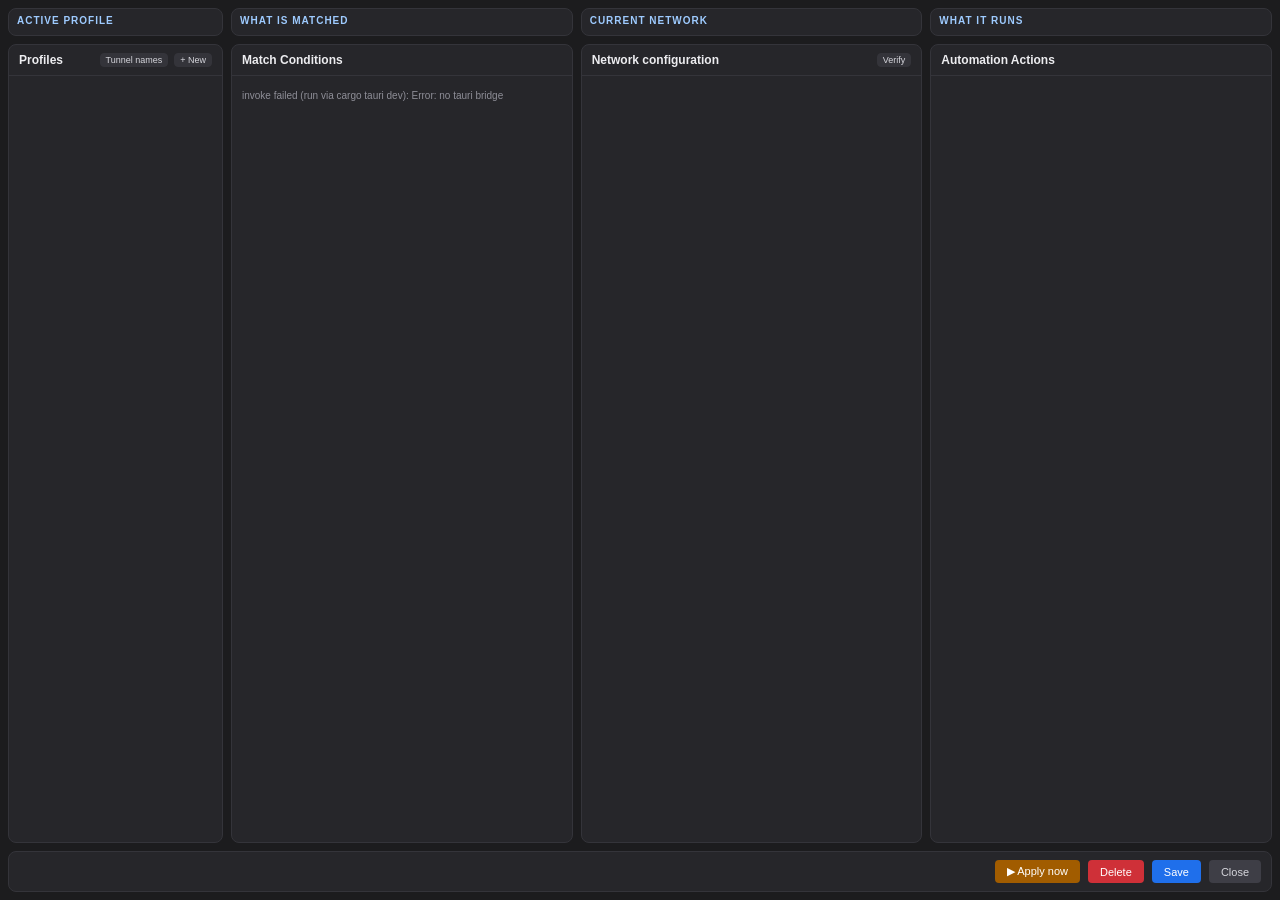
==== frontend/editor.html @ 352d476b "Release v1.8.10: real-time current-network refresh in tray panel and automation editor The tray pane" ====
<!DOCTYPE html>
<html>
<head>
  <meta charset="utf-8">
  <title>NetSense</title>
  <link rel="stylesheet" href="theme.css">
  <style>
    /* 四座窗口共用一份配色。这里的 token 名与另外三扇不同（markup 与冒烟测试都按名字
       引用它们，改名不如对齐值），值全部别名到 theme.css 的那套 `--t-*` 上 ——
       深浅两套走同一批别名，换档只是 `<html data-theme>` 上那一个属性。 */
    :root {
      --bg-main: var(--t-bg); --bg-panel: var(--t-card); --bg-input: var(--t-sunken);
      --border-color: var(--t-line); --text-main: var(--t-fg); --text-label: var(--t-fg-dim);
      --text-accent: var(--t-fg-accent); --btn-primary: var(--t-accent); --btn-danger: var(--t-danger);
      --btn-warning: var(--t-warning); --radius-md: var(--t-r-md); --radius-sm: var(--t-r-sm);
      --ok: var(--t-ok); --warn: var(--t-warn); --err: var(--t-err); --off: var(--t-off);
    }
    body {
      background-color: var(--bg-main); color: var(--text-main);
      font-family: -apple-system, BlinkMacSystemFont, "PingFang SC", "Microsoft YaHei", sans-serif;
      margin: 0; padding: 8px; font-size: 12px; user-select: none; overflow: hidden;
    }
    /* 三层：当前状态条 / 四列编辑区 / 命令按钮。
       第一层的四格与第二层的四列用**同一套** grid-template-columns，所以每一格正好压在
       它所说的那一列上面 —— 状态与编辑区一一对应，用户不需要在两个地方找同一个东西。 */
    .wrap { display: flex; flex-direction: column; gap: 8px; height: calc(100vh - 16px); }
    .strip, .cols {
      display: grid; grid-template-columns: 215px repeat(3, minmax(0, 1fr)); gap: 8px;
    }
    .strip { flex: none; }
    .cols { flex: 1; min-height: 0; }
    .cell {
      background: var(--bg-panel); border: 1px solid var(--border-color);
      border-radius: var(--radius-md); padding: 6px 8px; max-height: 132px;
      overflow-y: auto; min-height: 0;
    }
    .cell-k {
      font-size: 10px; color: var(--text-accent); text-transform: uppercase;
      letter-spacing: 1px; font-weight: 700; margin-bottom: 3px;
    }
    .panel {
      background: var(--bg-panel); border: 1px solid var(--border-color);
      border-radius: var(--radius-md); display: flex; flex-direction: column; overflow: hidden;
      min-height: 0;
    }
    .panel-header {
      padding: 8px 10px; border-bottom: 1px solid var(--border-color);
      font-weight: bold; font-size: 12px; display: flex; justify-content: space-between;
      align-items: center; gap: 6px; flex: none;
    }
    .panel-content { padding: 10px; flex: 1; overflow-y: auto; min-height: 0; }
    .panel-content.pad0 { padding: 0; }
    .rowhead { display: flex; align-items: center; gap: 6px; }
    /* Profile 行：勾选框、名字、状态、快速切换勾选全在一行；选中行把名字换成输入框 */
    .prow {
      padding: 5px 8px; cursor: pointer; border-bottom: 1px solid var(--border-color);
      border-left: 3px solid transparent; font-size: 12px;
      display: flex; align-items: center; gap: 6px;
    }
    .prow:hover { background: var(--t-hover); }
    /* 最后一行（兜底那条）不再画下边线：它下面就是面板自己的 1px 描边和 8px 圆角，
       两条线挨在一起，圆角里看着像多了一截。 */
    #col-profiles > .prow:last-child { border-bottom: none; }
    .prow.active { background: var(--btn-primary); color: var(--t-on-accent); }
    .prow.active .badge-slot .b-active { background: var(--t-tint-on-accent); }
    /* 生效中的那一条：绿色描边。它和「选中」是两件事，可以同时出现。 */
    .prow.live { border-left-color: var(--ok); background: var(--t-mark-ok); }
    .prow.live.active { border-left-color: var(--ok); background: var(--t-tint-live); }
    .prow.dirty .li-name::after { content: " ●"; color: var(--warn); }
    .li-name { flex: 1; overflow: hidden; text-overflow: ellipsis; white-space: nowrap; }
    .li-name.in { min-width: 0; }
    .li-off { opacity: .55; }
    .badge-slot { display: flex; align-items: center; }
    .group-title {
      font-size: 11px; color: var(--text-accent); margin: 10px 0 5px 0;
      padding-bottom: 3px; border-bottom: 1px dashed var(--border-color); font-weight: bold;
      display: flex; justify-content: space-between; align-items: center; gap: 6px;
    }
    .group-title:first-child { margin-top: 0; }
    /* 分支标题（THEN / ELSE）：本列先 THEN 后 ELSE，与执行顺序一致 */
    .branch-title {
      margin: 12px 0 6px; padding: 3px 7px; border-radius: var(--radius-sm);
      background: var(--t-raised); color: var(--t-fg-accent); font-size: 11px; font-weight: 700;
      letter-spacing: .3px;
    }
    .branch-title:first-child { margin-top: 0; }
    .branch-title.else { color: var(--t-on-raised); }
    .form-group { margin-bottom: 5px; display: grid; grid-template-columns: 84px 1fr; gap: 6px; align-items: center; }
    label { color: var(--text-label); font-size: 11px; text-align: right; line-height: 1.2; }
    input, select, textarea {
      background: var(--bg-input); border: 1px solid var(--border-color); color: var(--text-main);
      padding: 3px 5px; border-radius: var(--radius-sm); font-size: 11px; width: 100%; box-sizing: border-box;
      font-family: inherit;
    }
    input[type=checkbox] { width: auto; }
    /* 组合框（SSID 条件值、启动程序路径）：输入框和候选箭头在同一个 flex 盒里（一条控件），
       候选清单是**浮层**。浮层锚在整行（`.crow` 或 `.app-row`）上，而不是锚在输入框那一格上：
       那一格在 1180 px 窗口下实测只有 87 px（308 px 的列宽减去勾选框、106 px 的类型下拉、
       状态徽标与删除按钮），把清单压到那个宽度等于把人要挑的名字切掉一半。箭头收进输入框
       那一行是为了不再多占一块控件，不是为了连可读性一起收掉。absolute 的浮层不进布局，
       所以它不改列高、不把下面的卡片顶走。 */
    .combo-box { display: flex; align-items: center; gap: 2px; }
    .combo-box input { flex: 1 1 auto; min-width: 0; }
    .combo-caret { flex: none; position: relative; width: 18px; height: 22px; padding: 0;
                  background: var(--bg-input); border: 1px solid var(--border-color);
                  border-radius: var(--radius-sm); cursor: pointer; }
    /* 箭头是画出来的，不是字符：界面里不该有没挂 key 的文案，连一个 ▾ 也不该。 */
    .combo-caret::after { content: ""; position: absolute; left: 5px; top: 9px;
                  border-left: 4px solid transparent; border-right: 4px solid transparent;
                  border-top: 4px solid var(--text-label); }
    .combo-list { position: absolute; left: 0; right: 0; top: 100%; z-index: 30;
                  background: var(--bg-panel); border: 1px solid var(--border-color);
                  border-radius: var(--radius-sm); box-shadow: var(--t-shadow-pop);
                  max-height: 168px; overflow-y: auto; display: none; }
    /* 浮层锚在行上，而行在 `.panel-content{overflow-y:auto}` 里面：锚点靠边时清单会落在
       裁剪边外面（看着像「下拉只出来三行」）。方向与高度由脚本按锚点两侧余量定：不够就
       让位、挂 `.up` 朝上长，并把 max-height 收到这一边的余量（见 comboPlan / comboFlip）。 */
    .combo-list.up { top: auto; bottom: 100%; }
    .combo-list.open { display: block; }
    .combo-opt { display: block; padding: 3px 6px; font-size: 11px; cursor: pointer;
                  overflow: hidden; text-overflow: ellipsis; white-space: nowrap; }
    .combo-opt:hover { background: var(--t-tint-live); }
    /* 启动程序那一行：组合框占满余下宽度，「浏览…」按钮不自缩。position: relative 是浮层的
       锚点（卡片里没有 `.crow` 那样的定位祖先）。 */
    .app-row { display: flex; align-items: center; gap: 4px; position: relative; }
    .app-row .combo-box { flex: 1 1 auto; min-width: 0; }
    .app-row .mini-btn { flex: none; }
    input:focus, select:focus, textarea:focus { border-color: var(--btn-primary); }
    /* 这里从前写着 `outline: none`：它比 theme.css 的 `:focus-visible` 更具体，于是把键盘
       焦点环一起吃掉了 —— 同一件事在另外三扇窗口里是一圈描边，只有编辑器剩一条边框变色。 */
    textarea { resize: vertical; min-height: 90px; font-family: ui-monospace, Menlo, monospace; }
    .hint { color: var(--text-label); font-size: 10px; line-height: 1.35; margin: 2px 0 6px; }
    .card {
      border: 1px solid var(--border-color); border-radius: var(--radius-sm);
      padding: 5px 6px; margin-bottom: 5px; background: var(--t-inset);
    }
    .card-head { display: flex; justify-content: space-between; align-items: center; gap: 4px; margin-bottom: 4px; }
    .card-title { font-size: 10px; color: var(--t-tint-warn-fg); font-weight: bold; overflow: hidden;
                  text-overflow: ellipsis; white-space: nowrap; }
    .kv { display: flex; justify-content: space-between; gap: 6px; font-size: 10px; line-height: 1.7; }
    .kv .k { color: var(--text-label); flex: none; }
    /* 省略号挂在真正装文字的那一层：`.v` 是 flex 容器，它自己的 `text-overflow` 管不到匿名
       文本项，长路径 / 打印机名从前是被硬裁成两截，不出「…」。 */
    .kv .v { display: flex; align-items: center; gap: 4px; min-width: 0; }
    .kv .v .vt { min-width: 0; overflow: hidden; text-overflow: ellipsis; white-space: nowrap; }
    .grid2 { display: grid; grid-template-columns: 1fr 1fr; gap: 4px; }
    .grid2 > .full { grid-column: 1 / -1; }
    .mini-btn {
      background: var(--t-raised); color: var(--t-on-raised); border: 1px solid var(--border-color);
      border-radius: var(--radius-sm); font-size: 9px; padding: 1px 5px; cursor: pointer; flex: none;
    }
    .mini-btn:hover { background: var(--t-raised-hi); }
    /* 禁用不用整块 opacity：那连字一起擦到 2.4:1，↑/↓ 到边界就成了「看不见但还在」的控件。
       禁用只改字色、描边，并把底沉到 `--t-sunken` 那一档（字在上面对比度 5.4:1）；
       形状和位置都留着。 */
    .mini-btn:disabled { color: var(--t-fg-dim); border-color: var(--t-line);
      cursor: default; background: var(--t-sunken); }
    .empty { color: var(--text-label); font-size: 10px; padding: 4px 0; }
    .switch { display: flex; align-items: center; gap: 6px; font-size: 11px; margin-bottom: 6px; }
    .switch.inline { margin: 0; }
    .switch label, .switch span { text-align: left; color: var(--text-main); }
    /* 条件行：勾选框、类型、值、状态、删除，全部一行。
       `position: relative` 是给行内组合框的候选浮层当锚点的（见 `.combo-list`）。 */
    .crow { display: flex; align-items: center; gap: 4px; margin-bottom: 4px; position: relative; }
    .crow .ct { flex: 0 0 106px; min-width: 0; }
    .crow .cv { flex: 1 1 auto; min-width: 0; }
    /* 三态徽标：条件 / 规则 / Profile 共用一套 */
    .badge {
      font-size: 9px; font-weight: 700; padding: 1px 5px; border-radius: var(--t-r-pill);
      background: var(--t-tint-neutral); color: var(--t-tint-neutral-fg); letter-spacing: .3px; flex: none;
    }
    .b-match { background: var(--t-tint-ok); color: var(--t-tint-ok-fg); }
    .b-nomatch { background: var(--t-tint-bad); color: var(--t-tint-bad-fg); }
    .b-inactive { background: var(--t-raised); color: var(--t-off); }
    .b-active { background: var(--t-tint-live); color: var(--t-tint-live-fg); }
    .b-conflict { background: var(--t-tint-warn); color: var(--t-tint-warn-fg); }
    .b-error { background: var(--t-tint-bad); color: var(--t-tint-bad-fg); }
    .b-dim { background: var(--t-tint-off); color: var(--t-tint-off-fg); }
    /* 动作级实时状态：一条 3B1 动作跑完（或超时）就换一个色，
       用户据此知道是哪一条卡住了，而不是整批一个「失败」 */
    .achip { font-size: 9px; font-weight: 700; padding: 1px 5px; border-radius: var(--t-r-pill);
      background: var(--t-tint-neutral); color: var(--t-tint-neutral-fg); letter-spacing: .3px; flex: none; }
    .achip:empty { display: none; }
    .achip.ok { background: var(--t-tint-ok); color: var(--t-tint-ok-fg); }
    .achip.bad { background: var(--t-tint-bad); color: var(--t-tint-bad-fg); }
    .achip.run { background: var(--t-tint-warn); color: var(--t-tint-warn-fg); }
    /* 失败原因摊在动作行下面：只进 toast 或 title 的话，用户一眨眼就没了，
       而这正是他要拿去排障的那句话 */
    .aerr { color: var(--t-err); font-size: 10px; margin-top: 3px; word-break: break-word; }
    .rule-box { border-left: 3px solid var(--t-line-hi); }
    .rule-box.r-match { border-left-color: var(--ok); }
    .rule-box.r-nomatch { border-left-color: var(--err); }
    .rule-box.r-inactive { border-left-color: var(--t-line); }
    .btn-group {
      padding: 8px 10px;
      display: flex; justify-content: flex-end; gap: 8px; flex: none;
      background: var(--bg-panel); border-radius: var(--radius-md);
      border: 1px solid var(--border-color);
    }
    button {
      background: var(--btn-primary); color: var(--t-on-accent); border: none; padding: 5px 12px;
      border-radius: var(--radius-sm); cursor: pointer; font-size: 11px;
    }
    button:hover { opacity: .9; }
    button.danger { background: var(--btn-danger); }
    button.warning { background: var(--btn-warning); }
    button.secondary { background: var(--t-raised-hi); color: var(--t-on-raised); }
    button.ghost { background: var(--t-raised); color: var(--t-on-raised); border: 1px solid var(--border-color); }
    .banner {
      background: var(--t-tint-warn); color: var(--t-tint-warn-fg); border: 1px solid var(--t-tint-warn-line);
      border-radius: var(--radius-sm); padding: 6px 10px; font-size: 11px; flex: none;
    }
    .banner.info { background: var(--t-note-bg); color: var(--t-note-fg); border-color: var(--t-note-line); }
    .banner[hidden] { display: none; }
    /* toast 从前贴在 bottom:14px，正好压在按钮条上（那条实测 ~44px 高）—— 而它报的往往就是
       「保存成了/失败了」，压在 Save 上是自己挡自己。z-index 也要高过确认弹层，否则
       「清单里点了应用」那条回执在弹层后面看不见。 */
    #toast {
      position: fixed; left: 50%; bottom: 58px; transform: translateX(-50%); z-index: 60;
      background: var(--t-toast-bg); border: 1px solid var(--border-color); color: var(--t-on-accent);
      padding: 6px 14px; border-radius: var(--t-r-pill); font-size: 11px; opacity: 0;
      transition: opacity .2s; pointer-events: none; max-width: 92vw; overflow: hidden;
      text-overflow: ellipsis; white-space: nowrap;
    }
    #toast.show { opacity: 1; }
    .modal-mask { position: fixed; inset: 0; background: var(--t-mask);
      display: flex; align-items: center; justify-content: center; z-index: 50; }
    .modal-mask[hidden] { display: none; }
    .modal { width: 400px; max-width: 92%; background: var(--bg-panel);
      border: 1px solid var(--border-color); border-radius: var(--radius-md); padding: 14px; }
    .modal.wide { width: 520px; max-height: 86vh; overflow-y: auto; }
    .modal h3 { margin: 0 0 8px; font-size: 13px; }
    .modal .mv { font-size: 11px; color: var(--text-label); line-height: 1.5; }
    .tun-row { display: flex; gap: 6px; margin: 4px 0; align-items: center; }
    .tun-row .tun-dev { flex: 0 0 38%; }
    .tun-row .tun-name { flex: 1; }
    .modal ul, .modal ol { margin: 8px 0; padding-left: 18px; font-size: 12px; }
    ::-webkit-scrollbar { width: 5px; height: 5px; }
  </style>
</head>
<body>

<div class="wrap">
  <div class="banner" id="conflict-bar" hidden></div>

  <!-- 第一层：当前状态。四格与下面四列一一对应。 -->
  <div class="strip">
    <div class="cell"><div class="cell-k" id="sk-1" data-i18n="editor.state_active_profile">Active profile</div><div class="cell-v" id="st-profile"></div></div>
    <div class="cell"><div class="cell-k" id="sk-2" data-i18n="editor.state_conditions">What is matched</div><div class="cell-v" id="st-cond"></div></div>
    <div class="cell"><div class="cell-k" id="sk-3" data-i18n="editor.state_network">Current network</div><div class="cell-v" id="st-net"></div></div>
    <div class="cell"><div class="cell-k" id="sk-4" data-i18n="editor.state_actions">What it runs</div><div class="cell-v" id="st-act"></div></div>
  </div>

  <!-- 第二层：四列编辑区。列序 = 决策链的顺序：选哪套配置 → 靠什么条件 → 3A 网络 → 3B 动作。 -->
  <div class="cols">
    <div class="panel">
      <div class="panel-header">
        <span id="hdr-profiles" data-i18n="editor.profiles_column">Profiles</span>
        <span class="rowhead"><span id="obj-badge"></span><button class="mini-btn" id="btn-tun" data-act="open-tun" data-i18n="editor.tunnel_names">Tunnel names</button><button class="mini-btn" id="btn-new" data-i18n="editor.new_profile">+ New</button></span>
      </div>
      <div class="panel-content pad0" id="col-profiles"></div>
    </div>

    <div class="panel">
      <div class="panel-header"><span id="hdr-cond" data-i18n="editor.conditions_column">Match Conditions</span></div>
      <div class="panel-content" id="col-cond"></div>
    </div>

    <div class="panel">
      <div class="panel-header">
        <span id="hdr-net" data-i18n="editor.network_title">Network configuration</span>
        <button class="mini-btn" id="btn-verify" data-act="open-verify" data-i18n="editor.verify_button">Verify</button>
      </div>
      <div class="panel-content" id="col-net"></div>
    </div>

    <div class="panel">
      <div class="panel-header"><span id="hdr-act" data-i18n="editor.automation_column">Automation Actions</span></div>
      <div class="panel-content" id="col-act"></div>
    </div>
  </div>

  <!-- 第三层：命令。 -->
  <div class="btn-group">
    <button class="warning" id="btn-apply" data-i18n="editor.force_apply">▶ Apply now</button>
    <button class="danger" id="btn-delete" data-i18n="editor.delete">Delete</button>
    <button id="btn-save" data-i18n="editor.save">Save</button>
    <button class="secondary" id="btn-close" data-i18n="editor.close">Close</button>
  </div>
</div>

<div id="toast"></div>
<div class="modal-mask" id="conflict-mask" hidden>
  <div class="modal" id="conflict-modal"></div>
</div>
<div class="modal-mask" id="apply-mask" hidden>
  <div class="modal" id="apply-modal"></div>
</div>
<div class="modal-mask" id="verify-mask" hidden>
  <div class="modal wide" id="verify-modal"></div>
</div>
<div class="modal-mask" id="del-mask" hidden>
  <div class="modal" id="del-modal"></div>
</div>
<div class="modal-mask" id="tun-mask" hidden>
  <div class="modal wide" id="tun-modal"></div>
</div>

<script>
  const hasTauri = () => window.__TAURI__ && window.__TAURI__.core;
  const invoke = (cmd, args) => {
    if (!hasTauri()) return Promise.reject(new Error("no tauri bridge"));
    return window.__TAURI__.core.invoke(cmd, args);
  };
  const $ = (id) => document.getElementById(id);
  const esc = (s) => String(s ?? "").replace(/[&<>"']/g, c =>
    ({ "&": "&amp;", "<": "&lt;", ">": "&gt;", '"': "&quot;", "'": "&#39;" }[c]));

  let strings = {};
  const t = (k, vars) => {
    let s = strings[k] || k;
    if (vars) for (const key in vars) s = s.split("{" + key + "}").join(vars[key]);
    return s;
  };
  const clone = (o) => JSON.parse(JSON.stringify(o ?? null));
  // `<html lang>` 跟着后端走：读屏软件和 CJK 字形选择都看这个属性。
  // 这一扇窗口本来两处能白拿：启动那份状态里带 `language`，每一次语言广播里带 `code`。
  // 但它还是要单独问一次 `get_language` —— 那两份都要等系统子进程，而表单不能等它们：
  // 界面文字必须在这一帧画出来之前就已经是对的语言。（其余三扇窗口没有状态可读，本来就只能问。）
  const setLang = (code) => { if (code) document.documentElement.lang = code; };
  // 配色那一档由后端定：问操作系统的是它一处，四座窗口看到的才是同一份答案。
  // 问法与语言同一条：首屏那一批里问一次，状态快照回来时再对一次。
  // 不能等快照 —— 窗口是按 CSS 默认档（深色）建起来的，浅色档的用户会先看一眼深色再被闪一下。
  // `theme.css` 只认 `<html data-theme>` 这一个属性。
  const applyTheme = (k) => { if (k) document.documentElement.dataset.theme = k; };
  let _seq = 0;
  const uid = (p) => p + Date.now().toString(36).slice(-5) + (_seq++).toString(36);
  const num = (v, d) => { const n = Number(v); return Number.isFinite(n) && n >= 0 ? n : d; };

  // ———————— NIC helpers (mirrors popup.html) ————————
  const kindLabel = (kind) => kind === "wireless" ? t("popup.kind_wireless", "Wi-Fi")
    : kind === "wired" ? t("popup.kind_wired", "Wired")
    : kind === "vpn" ? t("popup.kind_vpn", "VPN") : t("popup.kind_other", "Other");

  const nicTitle = (n) => {
    const label = (n.label || "").trim();
    if (!label) return `${n.name} (${kindLabel(n.kind)})`;
    return label.toLowerCase().includes(n.name.toLowerCase())
      ? label : `${n.name} (${label})`;
  };

  /* —————————————————————— 状态 ——————————————————————
     `draft` 与磁盘上的配置刻意分成两份：引擎广播可能几秒就来一次，
     若每次都把表单重建一遍，用户正在输入的内容会被吞掉。
     所以广播只更新状态条、徽标与按钮；表单只在切换选中项、增删条目或保存成功时重建。
     另有一种：后端说配置换代了（手改文件触发的热重载 / 导入备份），而用户手上没有
     未保存的改动 —— 那时重建正是他要的，读的是新那一份（见广播处的代际号比对）。 */
  let cfg = { schema: 1, profiles: [], fallback: null, allowed_scripts: [], tunnel_names: {} };
  let cfgLoaded = false; // 上面这份 cfg 是否成功落地过；false 时下一次广播会自动重读（首屏某一步失败的自愈）
  let cfgRev = null;       // 手上这份 cfg 的代际号（`get_config` 同趟带回，见 [`cfgOutdated`]）
  let cfgSeenRev = null;   // 广播里见过的最大代际号（只往上记：迟到的旧广播不该把新世界降回去）
  let cfgFetching = false; // loadAll 是否在途：挡住广播那边再叠一趟
  let cfgAgain = false;    // 在途期间又来了一次重读请求：这一趟结束后自己补一趟
  let globalDraft = { fallback: null, allowed_scripts: [], tunnel_names: {} };
  let view = null;      // EngineView：{state, active, conflict, snapshot, profiles, warnings, last_run, workers}
  let preview = null;   // 表单即时预览（preview_match）：和 EngineView.profiles 同形状，但算的是草稿
  let wifiList = [];    // 系统已保存的 SSID —— SSID 条件值的候选
  let nicList = [];     // 在用的网卡（get_interfaces）—— 接口名/标签/网卡 MAC
  let nicsKey = "";     // 上面那份清单是跟着哪个身份快照取的，见 [`refreshNics`]
  let statusSnap = null; // 最近一次广播里的 `status`：IPv4/掩码/网关/DNS/信号的唯一来源
  let adapterList = []; // 本机装着的网卡（get_adapters，含没插线的口）—— 接口条件值的候选
  let printerList = []; // 系统打印机（[{name, is_default}]）—— 默认打印机动作的候选
  let appList = [];     // 本机已装程序（[{name, path}]）—— 启动程序动作的候选
  let appListLoading = false; // `get_installed_apps` 是否正在后台补拉，避免重复触发
  let appListReady = false;   // 是否已经补拉过一次（成功与否都算），避免 `loadAll` 每趟重扫
  let sel = null;       // { kind: 'profile' | 'fallback', id }
  let draft = null;     // 选中 Profile 的可编辑副本
  let dirty = false;
  // DNS 三态下拉的「当前选中项」记忆：数据模型只有一个 `net.dns` 字段（undefined=保持 /
  // ""=系统给 / 非空=指定），「指定但还没填」与「系统给」在模型里都是 `""`，无法区分。
  // 用户点了「指定」后 net.dns 仍是空串，重渲染会把它读回「系统给」、下拉跳回去。这条
  // 瞬态记忆只记「用户刚选了指定」，让下拉保持选中，直到真输入（net.dns 非空后模型自洽）。
  let dnsOverride = {};
  let langShown = null; // 界面上现在显示的是哪种语言
  let verifyOpen = false;

  function toast(msg) {
    const el = $("toast");
    el.textContent = msg; el.classList.add("show");
    clearTimeout(toast._t);
    toast._t = setTimeout(() => el.classList.remove("show"), 2400);
  }

  /* —————————————————————— 路径读写（data-bind） —————————————————————— */
  function getPath(root, path) {
    return path.split(".").reduce((o, k) => {
      if (o == null) return undefined;
      return Array.isArray(o) ? o[Number(k)] : o[k];
    }, root);
  }
  function setPath(root, path, value) {
    const parts = path.split(".");
    let o = root;
    for (let i = 0; i < parts.length - 1; i++) {
      const k = parts[i];
      if (Array.isArray(o)) { o = o[Number(k)]; }
      else if (o[k] === undefined) o[k] = /^\d+$/.test(parts[i + 1]) ? [] : {};
      else o = o[k];
      if (o == null) return;
    }
    const last = parts[parts.length - 1];
    if (value === undefined || value === "") delete o[last]; else o[last] = value;
    dirty = true;
  }
  /// data-bind 的根对象随选中项而变：Profile → 它的副本；兜底 → 全局 fallback 对象。
  function editRoot() {
    if (!sel) return null;
    if (sel.kind === "profile") return draft;
    return (globalDraft.fallback ||= { enabled: true });
  }
  /// 分支前缀直接写在绑定路径里（`then.` / `else.` / 兜底用空串），所以这里不存在
  /// 「当前分支」这种隐藏状态：两分支的表单同时呈现在同一列里，谁也不依赖谁被选中。
  function scope(pre) {
    const root = editRoot();
    if (!root) return {};
    if (pre === "") return root;
    return (root[pre.slice(0, -1)] ||= {});
  }
  const BRANCHES = () => (sel && sel.kind === "profile" ? ["then.", "else."] : [""]);
  const branchTitle = (pre) =>
    pre === "then." ? "editor.then" : pre === "else." ? "editor.else_branch" : "editor.global_fallback";
  /// 与 Rust 侧 `config::FALLBACK_ID` 同一个保留 id（镜像，不是配置项）：
  /// 引擎用这个合成身份记录兜底的运行留痕与 worker 归属，界面按它对上号。
  const FALLBACK_ID = "__fallback__";

  /* —————————————————————— 引擎视图查询 —————————————————————— */
  const profileView = (id) => (view && view.profiles || []).find(p => p.id === id) || null;
  /// 预览那份（[`pvOf`]）优先：它算的是**表单此刻的内容**对**引擎此刻的快照**，
  /// 连没保存的编辑都算进去了，而引擎那一轮要等自己的采样节律与 `change_delay_secs`
  /// 去抖。两边跑的是同一个 Rust 求值函数（`conditions::eval_profile`），所以这里比的
  /// 只是「哪一份更新鲜」，不是界面上存在两套匹配判据。
  const pvOf = (pid) => (preview || []).find(p => p.id === pid) || null;
  function ruleState(pid, rid) {
    const p = pvOf(pid) || profileView(pid);
    return p && (p.rules || []).find(r => r.id === rid) || null;
  }
  /// 第 1 列那一行的徽标。**生效与否只有引擎说得算**：active / conflict / error 是
  /// 「已经对网卡动过手」的事实，预览再快也不能替它回答，所以这些状态原样保留。
  /// 预览只补一件引擎必然慢的事：引擎还写着未命中、而当前条件其实已经对得上这台网络时，
  /// 这一行按命中显示。列表里那条绿描边（`.live`）仍然只跟着生效走。
  const rowBadge = (pid) => {
    const pr = pvOf(pid);
    const pv = profileView(pid);
    if (!pv) return pr ? (pr.enabled ? (pr.matched ? "match" : "no_match") : "disabled") : null;
    if (pr && pv.status === "not_matched" && pr.matched) return "match";
    return pv.status;
  };
  const BADGE = {
    match: ["b-match", "editor.status_match"],
    no_match: ["b-nomatch", "editor.status_nomatch"],
    inactive: ["b-inactive", "editor.status_inactive"],
    active: ["b-active", "editor.status_active"],
    not_matched: ["b-dim", "editor.status_not_matched"],
    disabled: ["b-dim", "editor.status_disabled"],
    conflict: ["b-conflict", "editor.status_conflict"],
    error: ["b-error", "editor.status_error"],
    suspended: ["b-dim", "editor.status_suspended"],
    fallback: ["b-active", "status.fallback_active"],
  };
  const badge = (key) => {
    const m = BADGE[key];
    return m ? `<span class="badge ${m[0]}">${esc(t(m[1]))}</span>` : "";
  };
  /// 规则卡的外框颜色（命中=绿）。重绘与就地更新共用这一句，两处才不会各说一套。
  const ruleCls = (st) =>
    (st ? (st.status === "match" ? " r-match" : st.status === "no_match" ? " r-nomatch" : " r-inactive") : "");
  /// 引擎当前的判定指向哪个 Profile（Active 才有）。
  function activeId() {
    const st = view && view.state;
    return st && st.state === "active" ? st.id : null;
  }
  // 兜底当前是否生效（后端用 fallback_fp 判定，比一次性的 decision 更可靠）。
  const fallbackActive = () => !!(view && view.fallback_active);
  const savedProfile = (id) => (cfg.profiles || []).find(p => p.id === id) || null;
  const nameOf = (id) => { const p = savedProfile(id); return p ? (p.name || p.id) : id; };

  /* —————————————————————— 表单控件 —————————————————————— */
  const txt = (path, val, ph) =>
    `<input type="text" value="${esc(val ?? "")}" placeholder="${esc(ph || "")}" data-bind="${path}">`;
  const int = (path, val, ph) =>
    `<input type="number" min="0" value="${esc(val ?? "")}" placeholder="${esc(ph || "")}" data-bind="${path}" data-cast="int">`;
  const chk = (path, val, labelKey, cls) =>
    `<label class="switch ${cls || ""}"><input type="checkbox" data-bind="${path}" data-cast="bool" ${val ? "checked" : ""}>` +
    `<span>${esc(t(labelKey))}</span></label>`;
  const sel_ = (path, val, options) =>
    `<select data-bind="${path}">` + options.map(([v, label]) =>
      `<option value="${esc(v)}" ${String(val ?? "") === String(v) ? "selected" : ""}>${esc(label)}</option>`).join("") +
    `</select>`;
  const row = (labelKey, control) =>
    `<div class="form-group"><label>${esc(t(labelKey))}</label>${control}</div>`;
  const row2 = (labelKey, control) =>
    `<div style="display:flex;align-items:center;gap:4px;"><label style="flex:none;">${esc(t(labelKey))}</label>${control}</div>`;
  const lst = (path, val, ph) =>
    `<input type="text" value="${esc((val || []).join(" "))}" placeholder="${esc(ph || "")}" data-bind="${path}" data-cast="list">`;
  const pre_ = (pre, rest) => (pre === "" ? rest : pre + rest);

  const COND_TYPES = () => [["wifi_ssid", t("editor.match_ssid")], ["gateway_mac", t("editor.match_gateway_mac")],
    ["bssid", t("editor.match_bssid")], ["network_interface", t("editor.match_interface")]];
  // wifi_ssid 不在这张表里：它的空选项/输入走专用下拉（condValue），示例名当占位会像一条假 SSID。
  const COND_PH = { gateway_mac: "aa:bb:cc:dd:ee:ff", bssid: "00:11:22:33:44:55" };

  /* —————————————————————— 第一层：当前状态条 —————————————————————— */
  function renderStrip() {
    const aid = activeId();
    const ap = aid ? profileView(aid) : null;

    // 格 1：生效的那一套配置叫什么
    let p1;
    const st = view && view.state;
    if (!st) p1 = `<span class="empty">${esc(t("editor.loading_status"))}</span>`;
    else if (st.state === "conflict")
      p1 = `${badge("conflict")} <span class="li-name">${esc(t("status.conflict", { names: (st.ids || []).map(nameOf).join(", ") }))}</span>`;
    else if (aid && ap && ap.status === "suspended")
      // 「设为 DHCP」后的暂停：判定还指着它，但引擎已经住手。徽标用 PAUSED 而不是
      // ACTIVE / 红叉，后面直接讲清楚在等什么。
      p1 = `${badge("suspended")} <b>${esc(nameOf(aid))}</b> <span class="empty">${esc(t("status.suspended"))}</span>`;
    else if (aid) p1 = `${badge(ap && ap.status)} <b>${esc(nameOf(aid))}</b>`;
    else if (fallbackActive()) p1 = `${badge("fallback")} <b>${esc(t("editor.global_fallback"))}</b>`;
    else p1 = `${badge("not_matched")} <span>${esc(t("status.no_profile"))}</span>`;
    $("st-profile").innerHTML = p1;

    // 格 2：它是靠哪些条件生效的。暂停中没有「生效」可言，条件区留空 ——
    // 格 1 已经在说暂停，这里再列一遍命中条件会像「它正在生效」。
    let p2 = "";
    if (aid && ap && ap.status !== "suspended") {
      const saved = savedProfile(aid) || {};
      for (const r of (saved.rules || [])) {
        const rv = (ap.rules || []).find(x => x.id === r.id);
        if (!rv || rv.status !== "match") continue;
        for (const c of (r.conditions || [])) {
          if (c.enabled === false) continue;
          p2 += `<div class="kv"><span class="k">${esc(t(condLabel(c.type)))}</span>` +
            `<span class="v"><span class="vt">${esc(c.value || "—")}</span></span></div>`;
        }
      }
    }
    $("st-cond").innerHTML = p2 || `<span class="empty">${esc(t("editor.state_none"))}</span>`;

    // 格 3：当前网络信息。条件值从这里取，而不是让用户手抄 MAC。
    // 与托盘面板同一套字段、同一顺序：iface → SSID → mac → IPv4 → netmask → gateway → IPv6 → DNS
    // 地址那几项的来源是**最近一条广播里的 `status`**：引擎每轮都带着它，所以它天然就是新的，
    // 不必为它再拉一次子进程。身份那几项（SSID / BSSID / 网卡集合）在 `view.snapshot` 里。
    // `nicList` 补的是这两份都没有的东西 —— 这张口叫什么、它自己的 MAC —— 而它们只在
    // 换卡、换关联时才变，所以也只有那时才重取（见 [`refreshNics`]）。
    const primary = nicList[0] || null;
    const s = Object.assign({}, statusSnap, (view && view.snapshot) || {});
    const wireless = !primary || primary.kind === "wireless";
    const ssid = s.ssid || (primary && primary.ssid) || "";
    const ssidDisplay = ssid || t("status.ssid_unknown");
    
    const rows = [];
    // Interface（总是显示）
    if (primary) {
      rows.push([t("popup.interface"), nicTitle(primary), false]);
    } else if (s.primary_interface) {
      rows.push([t("popup.interface"), s.primary_interface, false]);
    }
    // SSID（无线才显示具体值，有线时留空行占位）
    rows.push([t("status.ssid"), wireless ? ssidDisplay : "", false]);
    // MAC
    if (primary && primary.mac) {
      rows.push([t("popup.mac"), primary.mac, false]);
    } else if (s.bssid) {
      rows.push([t("popup.mac"), s.bssid, false]);
    }
    // IPv4
    const ipv4 = s.ipv4 || (primary && primary.ipv4);
    if (ipv4) rows.push([t("popup.ip"), ipv4, true]);
    // Netmask
    const netmask = (primary && primary.netmask) || s.netmask;
    if (netmask) rows.push([t("popup.netmask"), netmask, true]);
    // Gateway
    const gateway = s.gateway || (primary && primary.gateway);
    if (gateway) rows.push([t("popup.gateway"), gateway, true]);
    // IPv6（地址 → 前缀 → 网关 → DNS；有则显示，与托盘面板同一套字段、同一顺序）
    const gw6 = s.gateway6 || (primary && primary.gateway6);
    if (primary && primary.ipv6) rows.push([t("popup.ipv6"), primary.ipv6, true]);
    if (primary && primary.prefix6) rows.push([t("popup.prefix6"), primary.prefix6, true]);
    if (gw6) rows.push([t("popup.gateway6"), gw6, true]);
    // DNS
    const dns = s.dns || (primary && primary.dns);
    if (dns) rows.push([t("popup.dns"), dns, true]);

    // 第三列「当前网络」：地址类值行（IP / 掩码 / 网关 / IPv6 三项 / DNS）右侧一枚
    // 「复制」按钮。旧版这里是「use」（一键把该值填进条件区），但 IP / 掩码 / 网关 /
    // DNS 这些条目根本没有对应的条件类型，按钮常年按了没反应 —— 删掉，换成人人
    // 用得上的复制。行结构从 [label, value, type, canUse] 简化成 [label, value, copy]。
    let p3 = rows.map(([k, v, copyable]) => {
      const hasValue = v !== undefined && v !== null && v !== "";
      if (!hasValue && k !== t("status.ssid")) return "";
      return `<div class="kv"><span class="k">${esc(k)}</span>` +
        `<span class="v"><span class="vt">${esc(v || "—")}</span>` +
        (copyable && hasValue ? `<button class="mini-btn" data-act="copy-net" data-val="${esc(v)}">${esc(t("editor.copy_value"))}</button>` : "") +
        `</span></div>`;
    }).filter(Boolean).join("");
    
    // 到这里就是当前网络的全部：VPN 隧道不再附加成最后一行 —— 它是「虚拟网卡」而不是
    // 「当前连的网络」，条件区里也没有对应的可选项，列在这里只会让人以为能按它下条件。
    // （托盘面板仍然列隧道，那边是给人看实况的。）
    $("st-net").innerHTML = p3 || `<span class="empty">${esc(t("editor.loading_status"))}</span>`;

    // 格 4：生效方案的 THEN 此刻在跑什么（3B1 的结果 + 3B2 的维持状态）
    const lr = view && view.last_run;
    const fbOn = fallbackActive();
    // 兜底走的也是合成 Profile（id = __fallback__），所以按 profile_id 认它；
    // 动作清单则直接取兜底顶层的 one_shot（兜底没有 THEN/ELSE 分支，见后端 fallback_holder）。
    const shown = lr && ((aid && lr.profile_id === aid) || (fbOn && lr.profile_id === FALLBACK_ID)) ? lr : null;
    const oneShots = aid
      ? (((savedProfile(aid) || {}).then || {}).one_shot || [])
      : (fbOn ? (((cfg.fallback || globalDraft.fallback || {}).one_shot) || []) : []);
    let p4 = "";
    for (const a of oneShots) {
      const o = shown && (shown.outcomes || []).find(x => x.id === a.id);
      const cls = o ? (o.ok ? "ok" : "bad") : (shown && shown.running && a.enabled !== false ? "run" : "");
      const txtv = o ? (o.ok ? t("editor.action_ok") : t("editor.action_failed"))
        : (cls === "run" ? t("editor.action_running") : "");
      p4 += `<div class="kv"><span class="k">${esc(actionWord(a))}</span>` +
        `<span class="v"><span class="vt">${esc(actionTarget(a))}</span>` +
        `<span class="achip ${cls}">${esc(txtv)}</span></span></div>`;
    }
    for (const w of (view && view.workers) || []) {
      const [key, cls] = WORKER_STATE[w.state] || WORKER_STATE.pending;
      p4 += `<div class="kv"><span class="k">${esc(t("popup.workers"))}</span>` +
        `<span class="v"><span class="vt">${esc(w.label || "")}</span>` +
        `<span class="achip ${cls}">${esc(t(key))}</span></span></div>`;
    }
    $("st-act").innerHTML = p4 || `<span class="empty">${esc(t("editor.state_none"))}</span>`;
  }

  const condLabel = (type) => ({
    wifi_ssid: "editor.match_ssid", gateway_mac: "editor.match_gateway_mac",
    bssid: "editor.match_bssid", network_interface: "editor.match_interface",
  }[type] || "editor.match_ssid");

  /* —————————————————————— 第 1 列：Profile 列表 —————————————————————— */
  function renderProfiles() {
    let html = "";
    for (const p of cfg.profiles) {
      const on = sel && sel.kind === "profile" && sel.id === p.id;
      const src = on && draft ? draft : p;
      const pv = profileView(p.id);
      const en = on
        ? `<input type="checkbox" data-bind="enabled" data-cast="bool" ${src.enabled !== false ? "checked" : ""} title="${esc(t("editor.enabled"))}">`
        : `<input type="checkbox" data-row-en="${esc(p.id)}" ${src.enabled !== false ? "checked" : ""} title="${esc(t("editor.enabled"))}">`;
      const quick = on
        ? `<input type="checkbox" data-bind="quick" data-cast="bool" ${src.quick !== false ? "checked" : ""} title="${esc(t("editor.quick"))}">`
        : `<input type="checkbox" data-row-quick="${esc(p.id)}" ${src.quick !== false ? "checked" : ""} title="${esc(t("editor.quick"))}">`;
      const name = on
        ? `<input type="text" class="li-name in" data-bind="name" value="${esc(src.name || "")}">`
        : `<span class="li-name ${src.enabled === false ? "li-off" : ""}">${esc(p.name || p.id)}</span>`;
      html += `<div class="prow ${on ? "active" : ""} ${pv && pv.status === "active" ? "live" : ""} ${on && dirty ? "dirty" : ""}" id="prow-${esc(p.id)}" data-act="sel-profile" data-id="${esc(p.id)}">
        ${en}${name}<span class="badge-slot" id="pbadge-${esc(p.id)}">${badge(rowBadge(p.id))}</span>${quick}</div>`;
    }
    // 兜底：一条「特殊的 Profile」。它没有条件 —— 条件区为空就是「任意条件」，
    // 也就是零命中时才走它，所以它永远不参与匹配与冲突判定。
    const fon = sel && sel.kind === "fallback";
    const fb = globalDraft.fallback;
    html += `<div class="prow fb ${fallbackActive() ? "live" : ""} ${fon ? "active" : ""} ${fon && dirty ? "dirty" : ""}" id="prow-fallback" data-act="sel-fallback">
      ${fon
        ? `<input type="checkbox" data-bind="enabled" data-cast="bool" ${!fb || fb.enabled !== false ? "checked" : ""} title="${esc(t("editor.enabled"))}">`
        : `<input type="checkbox" data-row-fb-en="1" ${!fb || fb.enabled !== false ? "checked" : ""} title="${esc(t("editor.enabled"))}">`}
      <span class="li-name ${fb && fb.enabled === false ? "li-off" : ""}">${esc(t("editor.global_fallback"))}</span>
      <span class="badge-slot" id="pbadge-fallback">${fallbackActive() ? badge("fallback") : ""}</span><span style="width:13px"></span></div>`;
    $("col-profiles").innerHTML = html;
    $("obj-badge").innerHTML = sel && sel.kind === "profile"
      ? badge(rowBadge(draft.id)) : "";
  }

  function refreshBadges() {
    for (const p of cfg.profiles) {
      const slot = $("pbadge-" + p.id);
      const pv = profileView(p.id);
      if (slot) slot.innerHTML = badge(rowBadge(p.id));
      // 绿框标的是「这一套已经生效」，只有引擎说得算，所以它只跟着广播走，和上面那枚
      // 徽标刻意不是一回事（徽标可能先说命中）。只换徽标不换绿框时，列表里「谁正在生效」
      // 要到下次整列重绘才对得上 —— 两处都在这里换。
      const row = $("prow-" + p.id);
      if (row) row.classList.toggle("live", !!pv && pv.status === "active");
    }
    // 兜底行：绿框 + 徽标只跟着「是否在生效」走，和选中态是两码事。
    const fbRow = $("prow-fallback");
    if (fbRow) {
      fbRow.classList.toggle("live", fallbackActive());
      const slot = $("pbadge-fallback");
      if (slot) slot.innerHTML = fallbackActive() ? badge("fallback") : "";
    }
    $("obj-badge").innerHTML = sel && sel.kind === "profile"
      ? badge(rowBadge(draft.id)) : "";
  }

  /// 预览回来以后只换第 2 列的徽标与规则卡描边：重建整列会把焦点从用户正在填的那一格拿走
  /// （第 2 列里全是输入框，比第 1 列更碰不得）。
  function refreshCondBadges() {
    if (!sel || sel.kind !== "profile" || !draft) return;
    for (const r of draft.rules || []) {
      const st = ruleState(draft.id, r.id);
      const box = $("rbox-" + r.id);
      if (box) box.className = "card rule-box" + ruleCls(st);
      const head = $("rbs-" + r.id);
      if (head) head.innerHTML = st ? badge(st.status) : "";
      (r.conditions || []).forEach((c, j) => {
        const cv = st && (st.conditions || []).find(x => x.id === c.id);
        const slot = $("cbs-" + r.id + "-" + j);
        if (slot) slot.innerHTML = cv ? badge(cv.status) : "";
      });
    }
  }

  /* —————————————————————— 条件即时预览 ——————————————————————
     「我填的这些条件，对不对得上我现在连的这个网络」不该等引擎那一轮：引擎要按自己的
     采样节律走，还要等 `change_delay_secs` 去抖（默认 5 秒），加起来是现场那句「标记出来
     太慢」。这里每改一下表单就把**当前内容**发给 `preview_match`，由 Rust 用引擎已经采到的
     那份快照跑同一个求值函数算回来。
     它只回答条件层面「对不对得上」；「哪一套已经生效」仍然只有引擎说得算。 */
  /// 发出去的是表单当前内容：选中的那一条用草稿，其余用磁盘上那一份。投影走的是保存
  /// 那条路同一个 `cleanProfile`，所以预览里算的 id/类型/值和真正会落盘的那份不会是两回事。
  const previewProfiles = () => cfg.profiles.map(p =>
    cleanProfile(sel && sel.kind === "profile" && draft && p.id === sel.id ? draft : p));

  let previewTimer = null;
  let previewFetching = false;
  let previewAgain = false;
  /// 合并连续改动：停顿之后再问，正在路上时只补一次，不让每个按键都变成一趟 IPC。
  function schedulePreview(delay) {
    if (!(sel && sel.kind === "profile")) return;
    clearTimeout(previewTimer);
    previewTimer = setTimeout(runPreview, delay === undefined ? 200 : delay);
  }
  async function runPreview() {
    previewTimer = null;
    if (previewFetching) { previewAgain = true; return; }
    previewFetching = true;
    const payload = JSON.stringify(previewProfiles());
    try {
      const rows = asArray(await invoke("preview_match", { payload }));
      preview = rows.length ? rows : null;
    } catch (e) {
      // 引擎还没跑完第一轮（那时后端答的是空），或窗口已经关了：继续用引擎那份徽标。
      // 预览是加出来的即时性，不是新的事实来源，不值得为它报错打扰用户。
      preview = null;
    }
    previewFetching = false;
    refreshBadges();
    refreshCondBadges();
    if (previewAgain) { previewAgain = false; schedulePreview(0); }
  }

  /* —————————————————————— 第 2 列：条件 —————————————————————— */
  /// 名字与「启用」勾选框属于第 1 列的那一行，这里不再重复一遍：同一列里出现两个
  /// 同名控件，用户会以为它们是两件事。
  function renderCondColumn() {
    const box = $("col-cond");
    if (!sel) { box.innerHTML = emptySel(); return; }
    if (sel.kind === "fallback") {
      box.innerHTML = `<div class="group-title">${esc(t("editor.rules_title"))}</div>` +
        `<div class="hint">${esc(t("editor.any_conditions"))}</div>`;
      return;
    }
    const p = draft;
    const d = p.detection ||= { mode: "network_events", change_delay_secs: 5, poll_interval_secs: 30 };
    let html = `<div class="group-title"><span>${esc(t("editor.rules_title"))}</span>` +
      `<button class="mini-btn" data-act="add-rule">${esc(t("editor.add_rule"))}</button></div>` +
      `<div class="hint">${esc(t("editor.match_hint"))}</div>`;

    const rules = p.rules || [];
    if (!rules.length) html += `<div class="empty">${esc(t("editor.no_rules"))}</div>`;
    rules.forEach((r, i) => {
      const st = ruleState(p.id, r.id);
      html += `<div class="card rule-box${ruleCls(st)}" id="rbox-${esc(r.id)}">
        <div class="card-head">
          <span class="card-title">${esc(t("editor.rule_word"))} ${i + 1}</span>
          <span style="display:flex;align-items:center;gap:4px;">
            <input type="checkbox" data-bind="rules.${i}.enabled" data-cast="bool" ${r.enabled !== false ? "checked" : ""}>
            <span id="rbs-${esc(r.id)}">${st ? badge(st.status) : ""}</span>
            <button class="mini-btn" data-act="del-rule" data-i="${i}">&times;</button>
          </span>
        </div>
        <div class="hint">${esc(t("editor.conditions_title"))}</div>` +
        (r.conditions || []).map((c, j) => {
          const cv = st && (st.conditions || []).find(x => x.id === c.id);
          const b = `rules.${i}.conditions.${j}`;
          return `<div class="crow">
            <input type="checkbox" data-bind="${b}.enabled" data-cast="bool" ${c.enabled !== false ? "checked" : ""}>
            <span class="ct">${sel_(`${b}.type`, c.type || "wifi_ssid", COND_TYPES())}</span>
            <span class="cv">${condValue(b, c)}</span>
            <span id="cbs-${esc(r.id)}-${j}">${cv ? badge(cv.status) : ""}</span>
            <button class="mini-btn" data-act="del-cond" data-i="${i}" data-j="${j}">&times;</button>
          </div>`;
        }).join("") +
        `<button class="mini-btn" data-act="add-cond" data-i="${i}">${esc(t("editor.add_condition"))}</button></div>`;
    });

    // 检测方式排在条件之后：它决定的是「多久重看一次这些条件」，属于条件的注脚。
    html += `<div class="group-title">${esc(t("editor.detection_title"))}</div>` +
      row("editor.detection_mode", sel_("detection.mode", d.mode, [
        ["network_events", t("editor.detection_events")],
        ["network_events_and_polling", t("editor.detection_events_polling")],
        ["polling_only", t("editor.detection_polling")]])) +
      row("editor.change_delay", int("detection.change_delay_secs", d.change_delay_secs, "5")) +
      row("editor.poll_interval", int("detection.poll_interval_secs", d.poll_interval_secs, "30"));
    box.innerHTML = html;
  }

  /// SSID 是**直接可输入**的：隐藏网络、以及「这台环境还没连过第二次」的场合都要能提前配好，
  /// 所以绑定的一直是输入框，而不是一个只能从别人给好的清单里挑的控制。
  /// 系统里现成的 SSID 挂在输入框右端那个箭头下面（`.combo-box`）：点开才出现，选完就收起。
  /// WKWebView 的 `<datalist>` 没有弹出 UI（实测：选项在、点不开），所以这层浮层只能自己拼。
  /// 候选**不绑定字段**：它唯一的工作是把选中的名字抄进输入框，于是任何时刻都不可能
  /// 把「候选控件自己的状态」当成配置值写出去。
  function condValue(b, c) {
    const type = c.type || "wifi_ssid";
    if (type === "wifi_ssid") {
      const cur = String(c.value ?? "");
      // 候选按名字排，而不是沿用系统给的顺序（`get_networks` 的排列按加入先后来，
      // 扫着像乱序）。排的是这份展示清单，输入框里的值不受影响。
      const ssids = wifiList.filter(Boolean)
        .sort((a, b) => a.localeCompare(b, undefined, { sensitivity: "base" }));
      // 一个都不现成时不留箭头：点开一个空浮层比没有这个控件更像坏了。
      const drop = ssids.length ?
        `<button type="button" class="combo-caret" data-act="combo-toggle" data-path="${b}.value" ` +
        `title="${esc(t("editor.ssid_placeholder"))}"></button>` +
        `<span class="combo-list" data-combo-list="${b}.value">` +
        ssids.map(s => `<span class="combo-opt" data-act="combo-pick" data-path="${b}.value" ` +
          `data-v="${esc(s)}">${esc(s)}</span>`).join("") +
        `</span>` : "";
      return `<span class="combo-box">` +
        `<input type="text" value="${esc(cur)}" placeholder="${esc(t("status.ssid"))}" ` +
        `data-bind="${b}.value" data-combo-input="${b}.value">` +
        drop + `</span>`;
    }
    if (type === "network_interface") {
      const cur = String(c.value || "").trim();
      // 候选来自「本机装着的网卡」而不是「现在连着的网卡」：拔着网线时也得能把那个口配好。
      // VPN 隧道不在候选里 —— 条件比对的是在用的普通网卡，隧道走的是另一套（见 identity.rs），
      // 给一个永远不会命中的名字比少给一个更糟。这层筛法在三份平台实现里，不在这里重复。
      const items = adapterList
        .filter(n => n && n.name)
        .map(n => ({ value: n.name, title: nicTitle(n) }));
      // 配置里写着这台机器现在没有的网卡是合法的（换台笔记本、拔了扩展坞）：
      // 那一项原样列出来，否则下拉会把已存的值改成另一张卡，一次保存就把人改了。
      if (cur && cur !== "*" && !items.some(x => x.value === cur)) items.unshift({ value: cur, title: cur });
      // `*` 是接口条件的通配：任何一张在用的网卡都算命中（判据只有一份，见 evaluator.rs）。
      return `<select data-bind="${b}.value">` +
        `<option value=""${cur ? "" : " selected"}>${esc(t("editor.iface_placeholder", "Select adapter…"))}</option>` +
        `<option value="*"${cur === "*" ? " selected" : ""}>${esc(t("editor.iface_any", "Any adapter (*)"))}</option>` +
        items.map(x => `<option value="${esc(x.value)}"${x.value === cur ? " selected" : ""}>${esc(x.title)}</option>`).join("") +
        `</select>`;
    }
    return txt(`${b}.value`, c.value, COND_PH[type] || "");
  }

  /// 候选浮层选中一项：把值交给同一行的输入框，由输入框写配置。
  /// 认人靠 `data-combo-input`（值就是那条绑定路径），不靠拼 CSS 选择器 ——
  /// 路径里满是点，拼出来的选择器要么得转义要么直接选错。
  function pickIntoInput(path, value) {
    const inp = Array.from(document.querySelectorAll("[data-combo-input]"))
      .find(el => el.dataset.comboInput === path);
    if (!inp) return;
    inp.value = value;
    onField(inp);
  }

  /// 启动程序那格：组合框（候选 = 本机已装程序，按名字列、选中的是路径）+「浏览…」按钮。
  /// 三个入口写的是同一个东西（`launch_app` 的目标）：候选挑一个、浏览按钮打开系统文件
  /// 选择器（绿色免安装的单文件程序不会出现在任何菜单里，只能这样找）、键盘直接手输。
  /// 候选一条都没有时（枚举失败 / 干净机器）也留着手输与浏览两条路。
  function appField(path, value) {
    const cur = String(value ?? "");
    const apps = appList.filter(a => a && a.path);
    const drop = apps.length ?
      `<button type="button" class="combo-caret" data-act="combo-toggle" data-path="${path}" ` +
      `title="${esc(t("editor.app_placeholder"))}"></button>` +
      `<span class="combo-list" data-combo-list="${path}">` +
      apps.map(a => `<span class="combo-opt" data-act="combo-pick" data-path="${path}" ` +
        `data-v="${esc(a.path)}" title="${esc(a.path)}">${esc(a.name)}</span>`).join("") +
      `</span>` : "";
    return `<div class="full app-row">` +
      `<span class="combo-box">` +
      `<input type="text" value="${esc(cur)}" placeholder="${esc(t("editor.app_placeholder"))}" ` +
      `data-bind="${path}" data-combo-input="${path}">` +
      drop + `</span>` +
      `<button type="button" class="mini-btn" data-act="browse-app" data-path="${path}">` +
      `${esc(t("editor.browse"))}</button></div>`;
  }

  /// 全部候选浮层。展开与否记在 class 上，而不是一个「现在开着哪一条」的变量里：
  /// 表单随时会被重画整块换掉 DOM，变量记的那一层状态活不过一次重画。
  const comboLists = () => Array.from(document.querySelectorAll("[data-combo-list]"));
  const comboCloseAll = () => comboLists().forEach(l => l.classList.remove("open"));
  const comboListFor = (path) => comboLists().find(l => l.dataset.comboList === path) || null;
  /// 朝哪边开、能长多高：输入是锚点两侧的余量（px），输出与几何无关 —— 于是冒烟测试
  /// 可以直接喂数。判据曾经是「清单展开后的矩形」，可它展开后的 bottom 本就在锚点下方
  /// 一列处，减法永远是负数，于是每一列都朝上开：行靠顶部时头几行落在滚动容器的裁剪边
  /// 外面（「第一行看不见」就是这么来的）。
  /// 下方放得下一整列就照常朝下；放不下且上方更宽裕就朝上；两边都不够时挑更宽的一边，
  /// 高度收到这一边的余量（-4 是离裁剪边留的一条缝），剩下的行交给清单自己的滚动条。
  const COMBO_MAX_H = 168; // 与 `.combo-list` 的 max-height 一起改
  const COMBO_MIN_H = 66;  // 三行的底线：再矮就只能显示半行
  function comboPlan(below, above) {
    const up = below < COMBO_MAX_H && above > below;
    const maxHeight = Math.max(COMBO_MIN_H, Math.min(COMBO_MAX_H, (up ? above : below) - 4));
    return { up, maxHeight };
  }
  /// 清单会被谁裁：最近的 `overflow-y: auto/scroll` 祖先（列容器 `.panel-content`），
  /// 一个都没有就按视口算。要减的就是这个盒子的边，而不是它外面更大或更小的什么。
  function comboClipRect(list) {
    for (let el = list.parentElement; el; el = el.parentElement) {
      if (typeof el.getBoundingClientRect !== "function") continue;
      const oy = typeof window.getComputedStyle === "function"
        ? window.getComputedStyle(el).overflowY : "";
      if (oy === "auto" || oy === "scroll") return el.getBoundingClientRect();
    }
    return { top: 0, bottom: window.innerHeight || 0 };
  }
  /// 假 DOM 里没有几何，这里逐层判空放过：这一条只有真窗口能验。
  function comboFlip(list) {
    if (typeof list.getBoundingClientRect !== "function") return;
    const host = list.parentElement;
    const hr = host && typeof host.getBoundingClientRect === "function" ? host.getBoundingClientRect() : null;
    if (!hr) return;
    const clip = comboClipRect(list);
    const plan = comboPlan(clip.bottom - hr.bottom, hr.top - clip.top);
    list.classList.toggle("up", plan.up);
    list.style.maxHeight = `${plan.maxHeight}px`;
  }

  /* —————————————————————— 第 3 列：3A 网络（先 THEN 后 ELSE） —————————————————————— */
  function renderNetColumn() {
    const box = $("col-net");
    if (!sel) { box.innerHTML = emptySel(); return; }
    box.innerHTML = BRANCHES().map(pre => netBlock(pre)).join("");
  }

  /// 目标网卡下拉的候选：与条件里的「接口」选择器同一套规则 —— 候选都来自本机装着的网卡
  /// （`adapterList`），有无线口才给 Wi‑Fi、有有线口才给 Ethernet，主网卡永远在。
  /// 已存的值即便此刻不在候选里也保留，避免一次保存把人改回主网卡（与条件接口选择器的「保旧值」一致）。
  /// The candidate set mirrors the condition `network_interface` selector: derived from `adapterList`
  /// (installed adapters), offering Wi‑Fi / Ethernet only when such an adapter exists; Primary is always present.
  const targetOptions = (cur) => {
    const hasWifi = adapterList.some(a => a && a.kind === "wireless");
    const hasEth = adapterList.some(a => a && a.kind === "wired");
    const opts = [["primary", t("editor.target_primary")]];
    if (hasWifi || cur === "wifi") opts.push(["wifi", t("editor.target_wifi")]);
    if (hasEth || cur === "ethernet") opts.push(["ethernet", t("editor.target_ethernet")]);
    return opts;
  };

  function netBlock(pre) {
    const b = scope(pre);
    let html = `<div class="branch-title ${pre === "else." ? "else" : ""}">${esc(t(branchTitle(pre)))}</div>`;
    const net = b.network;
    if (!net) return html + chk(pre_(pre, "network__new"), false, "editor.network_enable");
    const p = pre_(pre, "network");
    const manual = net.mode === "manual";
    // DNS 现在只有两态：auto（清空并交回 DHCP 获取）/ set（指定服务器）。
    // 不再有「保持」选项，所以 undefined 与空串都按 auto 处理；非空才是指定。
    // DNS now has exactly two states — auto (clear and let DHCP hand one out) and set
    // (explicit servers). There is no "keep" option any more, so both undefined and an
    // empty string mean auto; a non-empty string means the user specified servers.
    const dnsState = dnsOverride[pre] === "set" ? "set"
      : (net.dns === undefined || String(net.dns).trim() === "") ? "auto"
      : "set";
    html += `<div class="group-title"><span>${esc(t("editor.network_title"))}</span>` +
      `<button class="mini-btn" data-act="drop-network" data-pre="${pre}">${esc(t("editor.action_delete"))}</button></div>`;
    // 配置应用到哪张网卡：`NetworkTarget` 挂在 `network.target`，模型里是 `Option<NetworkTarget>`
    // （None 即主网卡）。选择框永远给一个有效值，所以用 `net.target || "primary"` 兜底，
    // 空值不会写进配置；候选随本机状况填充（见 [`targetOptions`]），三平台各自按这个值挑口。
    html += row("editor.target_nic", sel_(p + ".target", net.target || "primary", targetOptions(net.target)));
    // 顺序 = 配置栈从下到上：IPv4 → IPv6 → DNS → 静态路由。
    html += `<div class="group-title">${esc(t("editor.ipv4_config"))}</div>` +
      row("editor.config_type", sel_(p + ".mode", net.mode || "dhcp",
      [["dhcp", t("editor.dhcp")], ["manual", t("editor.manual")]]));
    if (manual) {
      html += row("editor.ip_address", txt(p + ".ip", net.ip, "192.168.1.100")) +
        row("editor.subnet_mask", txt(p + ".netmask", net.netmask, "255.255.255.0")) +
        row("editor.router", txt(p + ".gateway", net.gateway, "192.168.1.1"));
    }
    // IPv6 不再有「保持」选项：缺省 automatic（SLAAC + DHCPv6）。四个有效值是
    // automatic / manual / linklocal / off，与三平台后端一一对应。
    // IPv6 has no "keep" option any more: the default is automatic (SLAAC + DHCPv6).
    // The four valid values — automatic / manual / linklocal / off — map 1:1 onto the
    // three-platform backend.
    html += `<div class="group-title">${esc(t("editor.ipv6_config"))}</div>` +
      row("editor.config_type", sel_(p + ".v6mode", net.v6mode ?? "automatic", [
        ["automatic", t("editor.automatic")],
        ["manual", t("editor.manual_v6")],
        ["linklocal", t("editor.linklocal")],
        ["off", t("editor.off")]]));
    if (net.v6mode === "manual") {
      html += row("editor.ip_address", txt(p + ".ipv6", net.ipv6, "2001:db8::10")) +
        row("editor.prefix_length", txt(p + ".v6prefix", net.v6prefix, "64")) +
        row("editor.router", txt(p + ".v6gateway", net.v6gateway, "fe80::1"));
    }
    html += `<div class="group-title">${esc(t("editor.dns_config"))}</div>` +
      /* DNS 与 IPv4 是两块**独立**的设置：DHCP 只管 IPv4 的 IP / 掩码 / 网关，
         DNS 单独决定「用 DHCP 来的」还是「手动指定的」。两态下拉，无「保持」选项。
         DNS is a setting block **independent** of IPv4: DHCP only governs the IPv4
         address / mask / gateway, while DNS is chosen separately — obtained from DHCP
         or set manually. Two-state dropdown, no "keep" option. */
      row("editor.config_type", `<select data-act="dns-tri" data-pre="${pre}">` +
        [["auto", t("editor.dhcp_provided")], ["set", t("editor.dns_servers")]]
          .map(([v, l]) => `<option value="${v}" ${dnsState === v ? "selected" : ""}>${esc(l)}</option>`).join("") +
        `</select>`) +
      /* auto 态：清空现有 DNS（不论谁设的）后由 DHCP 重新获取，所以没有可编辑的框，
         只给一句说明；set 态才画出输入框。
         auto state: clear whatever DNS is present (whoever set it) and let DHCP hand one
         out, so there is nothing to edit here — just the hint; set state draws the box. */
      (dnsState === "set" ? row("editor.dns_servers", txt(p + ".dns", net.dns, "192.168.1.1,8.8.8.8"))
        : `<div class="hint">${esc(t("editor.dns_placeholder"))}</div>`) +
      renderRoutes(p, pre, net.routes || []);
    return html;
  }

  /// `pre` 是分支前缀（`"then."` / `""`），`np` 是这个分支 network 字段的完整路径。
  /// 增删路由要改的是分支对象，所以按钮上带的是前者；输入框绑定的是后者。
  function renderRoutes(np, pre, routes) {
    let html = `<div class="group-title"><span>${esc(t("editor.routes_title"))}</span>` +
      `<button class="mini-btn" data-act="add-route" data-pre="${pre}">${esc(t("editor.add_route"))}</button></div>`;
    if (!routes.length) return html + `<div class="empty">${esc(t("editor.action_none"))}</div>`;
    routes.forEach((r, i) => {
      const p = `${np}.routes.${i}`;
      html += `<div class="card"><div class="card-head">
          <span class="card-title">${esc(r.dest || t("editor.action_dest"))}</span>
          <button class="mini-btn" data-act="del-route" data-i="${i}" data-pre="${pre}">&times;</button></div>
        <div class="grid2">
          <div class="full">${txt(`${p}.dest`, r.dest, "10.0.0.0/8")}</div>
          <div>${txt(`${p}.gateway`, r.gateway, "192.168.1.1")}</div>
          <div>${int(`${p}.metric`, r.metric ?? 0, "0")}</div>
          <div class="full">${chk(`${p}.delete`, !!r.delete, "editor.route_delete", "inline")}</div>
        </div></div>`;
    });
    return html;
  }

  /// 校验（readback / 健康检查）不摊在主列里：它不是「要下发什么」，而是「下发完怎么算成功」，
  /// 属于列标题右边那个按钮背后的问题。
  function renderVerifyBlock(pre) {
    const net = scope(pre).network;
    if (!net) return `<div class="mv">${esc(t("editor.confirm_3a_none"))}</div>`;
    return renderVerify(pre_(pre, "network"), net.verify);
  }

  function renderVerify(pre, verify) {
    const v = verify || {};
    const h = v.health;
    let html = chk(`${pre}.verify.readback`, v.readback !== false, "editor.readback") +
      chk(`${pre}.verify__health`, !!h, "editor.health_enable");
    if (!h) return html;
    return html +
      row("editor.health_mode", sel_(`${pre}.verify.health.mode`, h.mode || "both",
        [["both", "ICMP + HTTP"], ["icmp", "ICMP"], ["http", "HTTP"]])) +
      row("editor.health_icmp", txt(`${pre}.verify.health.icmp_target`, h.icmp_target, "223.5.5.5")) +
      row("editor.health_http", txt(`${pre}.verify.health.http_target`, h.http_target, "http://cp.cloudflare.com")) +
      row("editor.health_interval", int(`${pre}.verify.health.interval`, h.interval ?? 30, "30")) +
      row("editor.health_retries", int(`${pre}.verify.health.retries`, h.retries ?? 3, "3")) +
      row("editor.health_timeout", int(`${pre}.verify.health.timeout`, h.timeout ?? 5, "5")) +
      chk(`${pre}.verify.health.fallback.enabled`, h.fallback?.enabled, "editor.health_fallback");
  }

  function renderVerifyModal() {
    if (!verifyOpen) { $("verify-mask").hidden = true; return; }
    $("verify-modal").innerHTML = `<h3>${esc(t("editor.verify_title"))}</h3>
      <div class="mv">${esc(t("editor.verify_modal_hint"))}</div>` +
      BRANCHES().map(pre => `<div class="branch-title ${pre === "else." ? "else" : ""}">${esc(t(branchTitle(pre)))}</div>` +
        renderVerifyBlock(pre)).join("") +
      `<div style="display:flex;justify-content:flex-end;margin-top:10px;">
        <button class="secondary" data-act="close-verify">${esc(t("editor.close"))}</button></div>`;
    $("verify-mask").hidden = false;
  }

  // 隧道名覆盖：把裸 tun 接口（utun*）手动对应到 VPN 卡片上显示的名字。
  // 优先级最高，盖过平台层的自动归属（"Clash" / "VPN"）；后端在 get_interfaces 边界套用。
  function renderTunModal() {
    const rows = Object.entries(globalDraft.tunnel_names || {});
    const body = rows.length
      ? rows.map(([dev, name]) =>
          `<div class="tun-row"><input class="tun-dev" value="${esc(dev)}" placeholder="${esc(t("editor.tunnel_dev"))}">` +
          `<input class="tun-name" value="${esc(name)}" placeholder="${esc(t("editor.tunnel_display"))}">` +
          `<button class="mini-btn" data-act="tun-del">${esc(t("editor.tunnel_remove"))}</button></div>`).join("")
      : `<div class="empty">${esc(t("editor.tunnel_empty"))}</div>`;
    $("tun-modal").innerHTML = `<h3>${esc(t("editor.tunnel_names_title"))}</h3>
      <div class="mv">${esc(t("editor.tunnel_hint"))}</div>
      <div id="tun-rows" style="margin:10px 0">${body}</div>
      <div style="display:flex;gap:8px;justify-content:flex-end;">
        <button class="mini-btn" data-act="tun-add">${esc(t("editor.tunnel_add"))}</button>
        <button class="mini-btn primary" data-act="tun-save">${esc(t("editor.save"))}</button>
      </div>`;
    $("tun-mask").hidden = false;
  }

  /* —————————————————————— 第 4 列：3B 动作（先 THEN 后 ELSE；兜底只有一块） —————————————————————— */
  function renderActColumn() {
    const box = $("col-act");
    if (!sel) { box.innerHTML = emptySel(); return; }
    // 兜底也有 3B（BRANCHES() 对它返回 [""]）：零命中期间的一次性动作与常驻 worker
    // 都由引擎真跑，所以这里和 THEN 一样可编辑，只是没有 ELSE 那一块。
    box.innerHTML = BRANCHES().map(pre => actBlock(pre)).join("");
  }

  function actBlock(pre) {
    const b = scope(pre);
    let html = `<div class="branch-title ${pre === "else." ? "else" : ""}">${esc(t(branchTitle(pre)))}</div>` +
      `<div class="group-title"><span>${esc(t("editor.one_shot_title"))}</span>` +
      `<span><button class="mini-btn" data-act="add-one" data-pre="${pre}" data-t="launch_app">${esc(t("editor.add_launch"))}</button> ` +
      `<button class="mini-btn" data-act="add-one" data-pre="${pre}" data-t="run_script">${esc(t("editor.add_run"))}</button> ` +
      `<button class="mini-btn" data-act="add-one" data-pre="${pre}" data-t="set_default_printer">${esc(t("editor.add_printer"))}</button></span></div>` +
      `<div class="hint">${esc(t("editor.actions_hint"))}</div>` +
      `<div class="hint" id="run-line-${pre.slice(0, -1)}" hidden></div>`;
    const list = b.one_shot || [];
    html += list.length ? list.map((a, i) => oneShotCard(`${pre}one_shot.${i}`, pre, a, i, list.length)).join("")
      : `<div class="empty">${esc(t("editor.action_none"))}</div>`;

    html += `<div class="group-title"><span>${esc(t("editor.persistent_title"))}</span>` +
      `<button class="mini-btn" data-act="add-persist" data-pre="${pre}">${esc(t("editor.add_persistent"))}</button></div>` +
      `<div class="hint">${esc(t(pre === "else." ? "editor.persistent_else" : pre === "" ? "editor.persistent_fallback" : "editor.persistent_hint"))}</div>`;
    const pl = b.persistent || [];
    html += pl.length ? pl.map((a, i) => persistCard(`${pre}persistent.${i}`, pre, a, i, pl.length)).join("")
      : `<div class="empty">${esc(t("editor.action_none"))}</div>`;
    return html;
  }

  const ONE_TYPES = () => [["launch_app", t("editor.action_app")],
    ["run_script", t("editor.action_path")], ["set_default_printer", t("editor.action_printer")]];

  const actionWord = (a) => {
    const act = (a && a.action) || {};
    if (act.type === "run_script") return t("editor.action_path");
    if (act.type === "set_default_printer") return t("editor.action_printer");
    return t("editor.action_app");
  };
  const actionTarget = (a) => {
    const act = (a && a.action) || {};
    if (act.type === "set_default_printer") {
      // 目标要说人话：系统给的标签（说明·位置）优先，队列名只是兜底 ——
      // 按 IP 自动命名的队列（`_10_20_20_30`）用户认不出，但下发用的仍是队列名。
      const name = String(act.printer || "").trim();
      const pr = printerList.find(p => p && p.name === name);
      if (pr) return pr.info || pr.name;
      return act.printer || "—";
    }
    return act.path || act.app || act.printer || act.tunnel || act.profile || "—";
  };

  // 卡片头部的上下移动：这一列从上到下就是执行顺序，改顺序就是改这张卡的位置。
  // 首尾那两个箭头是禁用状态 —— 让用户看得出「已经到头了」，而不是点了没反应。
  const moveBtns = (kind, pre, i, n) =>
    `<button class="mini-btn" data-act="move-${kind}" data-i="${i}" data-d="-1" data-pre="${pre}"${i === 0 ? " disabled" : ""}>&#8593;</button>` +
    `<button class="mini-btn" data-act="move-${kind}" data-i="${i}" data-d="1" data-pre="${pre}"${i + 1 === n ? " disabled" : ""}>&#8595;</button>`;

  // 把第 i 张卡与它的邻居换一个位置。越界就什么都不做：禁用样式是给**看**的人的边界
  // 说明，这一句是给**点得快过渲染得快**的人的兜底 —— data-i 是上一轮渲染时的下标快照。
  const swapInto = (list, i, d) => {
    const j = i + d;
    if (i < 0 || j < 0 || i >= list.length || j >= list.length) return;
    const t = list[i];
    list[i] = list[j];
    list[j] = t;
  };

  // 卡头只是标题。排序只有一个入口：↑/↓ 那对按钮（见 moveButtons）。
  const headOpen = () => `<div class="card-head">`;

  function oneShotCard(p, pre, a, i, n) {
    const act = a.action || {};
    const ty = act.type || "launch_app";
    let body = `<div>${sel_(`${p}.action.type`, ty, ONE_TYPES())}</div>`;
    if (ty === "run_script") {
      body += `<div class="full">${txt(`${p}.action.path`, act.path, "scripts/on-connect.sh")}</div>` +
        `<div class="full">${lst(`${p}.action.args`, act.args, "--flag")}</div>` +
        `<div class="full">${chk(`${p}.action.elevated`, !!act.elevated, "editor.action_elevated", "inline")}</div>`;
    } else if (ty === "set_default_printer") {
      // 打印机名可以手输：现在没装、连上那台网络后才有的共享打印机，也要能提前配好。
      // 打印机只能从系统已添加的列表中选择，不能有手动输入（未添加的打印机无法使用）
      const cur = String(act.printer ?? "").trim();
      const printers = printerList.filter(p => p && p.name);
      body += `<div class="full">` +
        `<select data-bind="${p}.action.printer" style="max-width:260px">` +
        `<option value=""${cur ? "" : " selected"}>${esc(t("editor.printer_placeholder", "Select printer…"))}</option>` +
        printers.map(pr => `<option value="${esc(pr.name)}" ${pr.name === cur ? "selected" : ""}>${esc((pr.info || pr.name) + (pr.is_default ? " " + t("editor.printer_is_default") : ""))}</option>`).join("") +
        `</select>` +
        `</div>`;
    } else {
      // 启动目标是「可输入 + 候选 + 浏览」的组合（见 appField）：三个入口写同一个字段。
      body += appField(`${p}.action.app`, act.app) +
        `<div class="full">${lst(`${p}.action.args`, act.args, "--flag")}</div>`;
    }
    return `<div class="card">${headOpen()}
        <span class="card-title">${esc(actionWord(a))}</span>
        <span style="display:flex;gap:4px;align-items:center;">
          <span class="achip" id="achip-${p}"></span>
          <input type="checkbox" data-bind="${p}.enabled" data-cast="bool" ${a.enabled !== false ? "checked" : ""}>
          ${moveBtns("one", pre, i, n)}
          <button class="mini-btn" data-act="del-one" data-i="${i}" data-pre="${pre}">&times;</button></span></div>
        <div class="grid2">${body}</div>
        <div class="aerr" id="aerr-${p}" hidden></div></div>`;
  }

  const PERSIST_TYPES = () => [["periodic_script", t("editor.persist_script")],
    ["keep_wireguard_connected", t("editor.persist_wg")], ["keep_vpn_connected", t("editor.persist_vpn")]];

  // 卡片标题说「这是哪一类常驻动作」，词是本地化的；下拉框的 value 仍是配置里的
  // 机器词，那是要原样写回 JSON 的。
  const persistWord = (a) => ({
    keep_wireguard_connected: "editor.persist_wg",
    keep_vpn_connected: "editor.persist_vpn",
  }[(a.action || {}).type] || "editor.persist_script");

  function persistCard(p, pre, a, i, n) {
    const act = a.action || {};
    let body = `<div>${sel_(`${p}.action.type`, act.type || "periodic_script", PERSIST_TYPES())}</div>`;
    if (act.type === "keep_wireguard_connected") {
      body += `<div class="full">${txt(`${p}.action.tunnel`, act.tunnel, "wg0")}</div>`;
    } else if (act.type === "keep_vpn_connected") {
      body += `<div>${txt(`${p}.action.provider`, act.provider, t("editor.provider"))}</div>` +
        `<div>${txt(`${p}.action.profile`, act.profile, t("editor.vpn_profile"))}</div>`;
    } else {
      body += `<div class="full">${txt(`${p}.action.path`, act.path, "scripts/keepalive.sh")}</div>` +
        `<div class="full">${lst(`${p}.action.args`, act.args, "")}</div>`;
    }
    body += row2("editor.health_interval", int(`${p}.action.interval_secs`, act.interval_secs ?? 30, "30"));
    return `<div class="card">${headOpen()}
        <span class="card-title">${esc(t(persistWord(a)))}</span>
        <span style="display:flex;gap:4px;align-items:center;">
          <span class="achip" id="wchip-${p}"></span>
          <input type="checkbox" data-bind="${p}.enabled" data-cast="bool" ${a.enabled !== false ? "checked" : ""}>
          ${moveBtns("persist", pre, i, n)}
          <button class="mini-btn" data-act="del-persist" data-i="${i}" data-pre="${pre}">&times;</button></span></div>
        <div class="grid2">${body}</div>
        <div class="aerr" id="werr-${p}" hidden></div></div>`;
  }

  const emptySel = () => `<div class="empty">${esc(t("editor.none_selected"))}</div>`;

  /* —————————————————————— 渲染入口 —————————————————————— */
  // 静态标签只有一份来源：后端字典（静态标记里的英文是问不到字典时的兜底，由闸门
  // 要求与字典的 en 值逐字一致）。写在这里而不是逐个 id 手写赋值：新加一个标签只要
  // 在标记上挂 data-i18n，就不会出现「界面上多了一个英文标签」。
  function applyStatic() {
    const put = (n, key, set) => { const v = strings[key]; if (v) set(v); };
    for (const n of document.querySelectorAll("[data-i18n]"))
      put(n, n.dataset.i18n, (v) => { n.textContent = v; });
    for (const n of document.querySelectorAll("[data-i18n-placeholder]"))
      put(n, n.dataset.i18nPlaceholder, (v) => n.setAttribute("placeholder", v));
    for (const n of document.querySelectorAll("[data-i18n-title]"))
      put(n, n.dataset.i18nTitle, (v) => n.setAttribute("title", v));
  }

  function renderAll() {
    applyStatic();
    renderStrip();
    renderProfiles();
    renderCondColumn();
    renderNetColumn();
    renderActColumn();
    renderVerifyModal();
    $("btn-apply").style.display = sel && sel.kind === "profile" ? "block" : "none";
    $("btn-delete").style.display = sel ? "block" : "none";
    refreshRun();
    refreshBanner();
    // 重绘以后要按当前表单内容再算一遍条件徽标（含刚建出来、还没保存的那一条）
    schedulePreview();
  }

  /* —————————————————————— 冲突与零命中提示 —————————————————————— */
  function refreshBanner() {
    const bar = $("conflict-bar");
    const st = view && view.state;
    if (!st || st.state === "active") { bar.hidden = true; return; }
    bar.classList.toggle("info", st.state !== "conflict");
    bar.hidden = false;
    bar.textContent = st.state === "conflict"
      ? t("engine.conflict", { names: (st.ids || []).map(nameOf).join(", ") })
      : t("status.no_profile");
  }

  let lastConflictKey = "";
  function maybeShowConflictDialog() {
    const st = view && view.state;
    if (!st || st.state !== "conflict") { lastConflictKey = ""; return; }
    const names = (st.ids || []).map(nameOf);
    const key = names.join("|");
    if (key === lastConflictKey) return;
    lastConflictKey = key;
    $("conflict-modal").innerHTML = `<h3>${esc(t("editor.status_conflict"))}</h3>
      <div class="mv">${esc(t("engine.conflict", { names: names.join(", ") }))}</div>
      <ul>${names.map(n => `<li>${esc(n)}</li>`).join("")}</ul>
      <div style="display:flex;gap:8px;justify-content:flex-end;">
        <button id="cf-ok">${esc(t("popup.close"))}</button></div>`;
    $("conflict-mask").hidden = false;
    $("cf-ok").onclick = () => { $("conflict-mask").hidden = true; };
  }

  /// 最近一次 3B1 运行是否就是「这一列的这一个分支」。
  /// 必须三者都对上才显示：别的 Profile 或另一分支的结果挂在这张表单上，
  /// 读起来就像刚刚跑过一遍，是纯粹的误导。兜底没有分支可言（引擎记的是 THEN），
  /// 只认合成 id。
  function runOfBranch(pre) {
    const lr = view && view.last_run;
    if (!lr || !sel) return null;
    if (sel.kind === "fallback") return lr.profile_id === FALLBACK_ID ? lr : null;
    if (sel.kind !== "profile") return null;
    return (lr.profile_id === sel.id && lr.branch === pre.slice(0, -1)) ? lr : null;
  }

  /// 动作级实时状态：一条跑完就换色，不用等整批收尾。
  /// 只改这几颗徽标和那一行小字，表单本身一律不动。
  function refreshRun() {
    if (!sel) return;
    for (const pre of BRANCHES()) {
      const lr = runOfBranch(pre);
      const line = $("run-line-" + pre.slice(0, -1));
      if (line) {
        line.hidden = !lr;
        if (lr) {
          const ok = (lr.outcomes || []).filter(o => o.ok).length;
          line.textContent = `${t("popup.last_run")} · ${lr.profile} · ${ok}/${lr.total}` +
            (lr.running ? ` · ${t("editor.action_running")}` : "");
        }
      }
      const b = scope(pre);
      (b.one_shot || []).forEach((a, i) => {
        const key = `${pre}one_shot.${i}`;
        const chip = $("achip-" + key);
        const err = $("aerr-" + key);
        if (chip) { chip.className = "achip"; chip.textContent = ""; chip.title = ""; }
        if (err) { err.hidden = true; err.textContent = ""; }
        if (!lr || a.enabled === false || !chip) return;
        const o = (lr.outcomes || []).find(x => x.id === a.id);
        if (o) {
          chip.textContent = o.ok ? t("editor.action_ok") : t("editor.action_failed");
          chip.className = "achip " + (o.ok ? "ok" : "bad");
          if (err && !o.ok && o.error) { err.textContent = o.error; err.hidden = false; }
        } else if (lr.running) {
          // 报告里还没有这条：它要么正在跑，要么还排在后面等着
          chip.textContent = t("editor.action_running");
          chip.className = "achip run";
        }
      });
    }
    refreshWorkers();
  }

  /// worker 状态 → [文案 key, 徽标颜色]。
  /// `satisfied` 与 `repaired` 都是绿的，但字不一样：前者是「什么都没做」，
  /// 后者是「动手修过一次」—— 用户要知道的是维持有没有成本，不是两个同义词。
  const WORKER_STATE = {
    pending: ["editor.worker_pending", "run"],
    satisfied: ["editor.worker_satisfied", "ok"],
    repaired: ["editor.worker_repaired", "ok"],
    faulted: ["editor.worker_faulted", "bad"],
    overdue: ["editor.worker_overdue", "run"],
  };

  /// 此刻真的在被维持的 worker（已按归属过滤）；不满足条件时返回 null。
  ///
  /// worker 只随「Active 的 THEN」或「零命中的兜底」起（见后端 `automation::persistent`
  /// 规则 1）。这里返回 null 让徽标全部留空：把上一个环境的「已恢复」挂在用户正在填的
  /// 表单上，比什么都不显示误导得多。
  function liveWorkers() {
    const ws = view && view.workers;
    if (!Array.isArray(ws) || !ws.length || !sel) return null;
    // `workers[]` 是全部 Profile 的平铺列表，动作 id 只在各自表单内唯一：
    // 不按 profile_id 过滤，两个 Profile 里同名的动作会互相串台。
    const owner = sel.kind === "fallback"
      ? FALLBACK_ID
      : (sel.id === activeId() ? sel.id : null);
    if (!owner) return null;
    return ws.filter(w => w.profile_id === owner);
  }

  /// 常驻 worker 的实时状态。与 3B1 一样只改徽标，重建表单会把用户正在填的东西冲掉。
  function refreshWorkers() {
    if (!sel) return;
    const ws = liveWorkers();
    for (const pre of BRANCHES()) {
      const list = (scope(pre).persistent) || [];
      list.forEach((a, i) => {
        const key = `${pre}persistent.${i}`;
        const chip = $("wchip-" + key);
        const err = $("werr-" + key);
        if (chip) { chip.className = "achip"; chip.textContent = ""; chip.title = ""; }
        if (err) { err.hidden = true; err.textContent = ""; }
        // ELSE 那一支的表单上永远不该有 worker 状态（它不会起任何 worker）；
        // 兜底（pre=""）与 THEN 一样会起。
        if (!ws || pre === "else." || a.enabled === false || !chip) return;
        const w = ws.find(x => x.id === a.id);
        // 表单里有这条、worker 集合里却没有 = 它此刻根本没在被维持（草稿里刚加的、
        // 或改过 id 之后还没重新应用）。留空：「起好了但还没跑完第一次核对」后端会用
        // pending 自己说，前端不需要替它猜一个状态。
        if (!w) return;
        const [k, cls] = WORKER_STATE[w.state] || WORKER_STATE.pending;
        chip.textContent = t(k);
        chip.className = "achip" + (cls ? " " + cls : "");
        chip.title = `${w.label} · ${t("editor.worker_every", { secs: w.interval })}` +
          (w.repairs ? ` · ${w.repairs}×` : "");
        if (err && w.error) { err.textContent = w.error; err.hidden = false; }
      });
    }
  }

  /// 广播驱动的轻量刷新：只换状态条、徽标与提示条，不动用户正在填的表单。
  function refreshLive() {
    renderStrip();
    refreshBadges();
    refreshBanner();
    refreshRun();
    maybeShowConflictDialog();
    refreshNics();
  }

  /// 顶部第三列「当前网络」的实时轮询：引擎只在「判定 / 网络变更」时才广播
  /// `netsense://status`，网络稳定时不再广播，这一格就被冻在最后一次广播的值
  /// （现场「严重滞后 / 显示为 -」的根因）。后端 `get_status` / `get_interfaces` 各带
  /// 2s TTL，每 3s 拉一次成本极低。这里把 `statusSnap` 与 `view.snapshot` 都换成最新
  /// 采样（后者决定 `renderStrip` 里两源的覆盖结果，不换它则旧快照仍压住新值），再只重画
  /// 状态条（`renderStrip`）—— 不动表单、不碰草稿、不抢焦点。
  /// Live poll for the "Current network" strip cell: the engine only broadcasts on
  /// decision/network change, so on a stable network this cell froze at the last broadcast.
  /// We re-pull every 3s (backend cache is 2s) and repaint just the strip with fresh data.
  let netPolling = false;
  async function pollNet() {
    if (netPolling || cfgFetching || !cfgLoaded) return;
    netPolling = true;
    try {
      const rawSt = await invoke("get_status");
      const st = typeof rawSt === "string" ? JSON.parse(rawSt) : rawSt;
      if (st && st.status) {
        statusSnap = st.status;
        if (view) view.snapshot = st.status; // 让两源合并时覆盖方也用最新采样
      }
      const rawNics = await invoke("get_interfaces");
      const list = asArray(rawNics);
      if (list.length) nicList = list;
      renderStrip();
    } catch (e) { /* 桥未就绪 / 后端正忙：下一轮再试 */ }
    finally { netPolling = false; }
  }

  /// 「当前网络」那一格里属于**网卡**的那几项（接口标签、这张口自己的 MAC）来自 [`nicList`]，
  /// 而它过去只在开窗时取一次：换卡、扩展坞拔插之后再开着的编辑器看一眼，接口名还是改之前的
  /// （Windows 现场报的「信息延迟」就是这个）。后端每轮都会广播，所以跟着广播取新即可 ——
  /// 不自己起定时器，避免多一套节律。
  ///
  /// 但不是每一条广播都取。`get_interfaces` 要拉起系统子进程，而引擎繁忙时一轮下发会连发两条
  /// 广播（`netsense://evaluation` 与 `netsense://status`），每条都问一次就成了每秒级的固定开销，
  /// 换来的还是同一份网卡清单。判据用**身份指纹**：这两项只随「连着的是哪张口、关联到了哪个
  /// AP」而变，而那正好就是指纹的内容 —— 指纹没动，重取也取不到新东西。
  /// 这份网卡清单是跟着哪个身份快照取的（[`refreshNics`] 的判据）。
  const nicsFp = () => JSON.stringify((view && view.snapshot) || null);
  let nicsFetching = false;
  async function refreshNics() {
    const fp = nicsFp();
    if (nicsFetching || fp === nicsKey) return;
    nicsFetching = true;
    try {
      nicList = asArray(await invoke("get_interfaces"));
      nicsKey = fp;
      renderStrip();
    } catch (e) {
      // 窗口已关 / 后端正忙：下一轮广播自然会再试一次，这里不值得打扰用户。
    } finally {
      nicsFetching = false;
    }
  }

  /* —————————————————————— 选中与新建 —————————————————————— */
  /// Switching away rebuilds the draft from the on-disk copy, so unsaved edits would
  /// silently vanish on the next click and read like the profiles are linked together.
  /// 切走会从磁盘副本重建草稿，未保存的改动就此静默消失 —— 那种「改完 A 去看 B、回来
  /// A 的改动没了」的观感，正是配置之间像串了台的来源。所以切走前先问一声。
  async function pick(kind, id) {
    if (dirty && !(sel && sel.kind === kind && sel.id === id) &&
        !(await askDiscard(t("editor.confirm_switch_dirty")))) return;
    dirty = false;
    sel = { kind, id };
    draft = kind === "profile" ? clone((cfg.profiles || []).find(p => p.id === id)) : null;
    if (kind === "profile" && !draft) sel = null;
    renderAll();
  }

  /// Creating a profile discards whatever is being edited, exactly like switching does.
  /// 新建与切走一样会丢掉手上没保存的编辑，过同一道确认；确认必须发生在 push 之前，
  /// 否则取消之后 cfg.profiles 里已经多了一条幽灵配置。
  /// The gate must run before the push below, or cancelling leaves a phantom profile behind.
  async function newProfile(name, ssid) {
    if (dirty && !(await askDiscard(t("editor.confirm_switch_dirty")))) return;
    const base = String(name || "").trim() || t("editor.untitled");
    let id = base.toLowerCase().replace(/[^a-z0-9]+/g, "-").replace(/^-|-$/g, "");
    if (!id || cfg.profiles.some(p => p.id === id)) id = (id || "profile") + "-" + uid("").slice(-3);
    const p = {
      id, name: base, enabled: true, quick: true,
      detection: { mode: "network_events", change_delay_secs: 5, poll_interval_secs: 30 },
      rules: ssid ? [{ id: "r1", enabled: true, conditions: [{ id: "c1", enabled: true, type: "wifi_ssid", value: ssid }] }] : [],
      then: { network: { mode: "dhcp", verify: { readback: true } } },
    };
    cfg.profiles.push(p);
    dirty = true;
    sel = { kind: "profile", id };
    draft = clone(p);
    renderAll();
  }

  /// 把一个当前网络值复制进剪贴板（值行右侧的「复制」按钮）。
  /// WebView 的 `navigator.clipboard` 需要 secure context（Tauri 页面满足）；
  /// 不可用时退回 `execCommand` 兜底 —— 两条路都失败才报错。
  async function copyNet(v) {
    try {
      if (navigator.clipboard && window.isSecureContext) {
        await navigator.clipboard.writeText(v);
      } else {
        const ta = document.createElement("textarea");
        ta.value = v;
        ta.style.position = "fixed";
        ta.style.opacity = "0";
        document.body.appendChild(ta);
        ta.select();
        document.execCommand("copy");
        ta.remove();
      }
      toast(t("editor.copied"));
    } catch (err) {
      toast(t("editor.copy_failed"));
    }
  }

  /* —————————————————————— 载入 —————————————————————— */
  /// 后端给 `Vec` 还是 JSON 字符串没有统一约定（见 frontend/README.md），所以两侧都认。
  const asArray = (v) => {
    if (typeof v === "string") { try { return JSON.parse(v); } catch (e) { return []; } }
    return v || [];
  };

  /// 选中态：保存、删除、事件之后的重载要留住用户正在编辑的那一条；那条不见了（被删了）
  /// 就回第一条，一条都没有时落到兜底。
  function chooseSelection(prevSel, keep) {
    const stillThere = prevSel && prevSel.kind === "profile" && cfg.profiles.some(p => p.id === prevSel.id);
    if (keep && stillThere) {
      sel = prevSel; draft = clone(cfg.profiles.find(p => p.id === prevSel.id));
    } else if (keep && prevSel && prevSel.kind === "fallback") {
      sel = prevSel; draft = null;
      globalDraft.fallback ||= { enabled: true };
    } else if (cfg.profiles.length) {
      sel = { kind: "profile", id: cfg.profiles[0].id }; draft = clone(cfg.profiles[0]);
    } else {
      sel = { kind: "fallback" }; draft = null; globalDraft.fallback ||= { enabled: true };
    }
  }

  const loadFailed = (e) => {
    // 失败也是一种「没拿到新那一份」：留着这个标记，下一次广播会把整趟重试一遍。
    cfgLoaded = false;
    $("col-cond").innerHTML = `<div class="empty">invoke failed (run via cargo tauri dev): ${esc(String(e))}</div>`;
  };

  /// 手上这份配置是不是比广播里见过的那份旧。两边不齐全时回答「不知道」= false ——
  /// 宁可漏一次重读（下一次广播会再来），也不拿猜测去重建用户的表单。
  function cfgOutdated() {
    return cfgSeenRev !== null && cfgRev !== null && cfgSeenRev > cfgRev;
  }

  async function loadAll(keepSelection = true) {
    // 在途时不再叠一趟，但也不能丢：保存完等着的重读、或是配置又换代了，都得补上。
    // 丢掉它就会出现「点了保存，表单还是保存前那一眼」—— 而那种安静的系统里，
    // 引擎没有任何理由再广播一条来救场（见 `engine::pass` 里「没有到期的就收工」）。
    if (cfgFetching) { cfgAgain = true; return; }
    cfgFetching = true;
    try {
      await loadAllInner(keepSelection);
    } finally {
      cfgFetching = false;
      // 两种情况要补一趟：显式排队过的（保存 / 删除等在手等结果的动作），或这一趟
      // 读到的比广播里见过的旧 —— 广播在重读途中到达时会被 `cfgFetching` 挡下，
      // 若那一趟读到的还是旧世界，就得现在补读；而那种安静的系统同样不会自己
      // 再广播一条来救场。`cfgLoaded` 为假（这一趟失败了）不在此列：
      // 交给下一次广播重试，不在这里紧转圈。
      const again = cfgAgain || (cfgLoaded && !dirty && cfgOutdated());
      cfgAgain = false;
      if (again) loadAll(keepSelection);
    }
  }

  async function loadAllInner(keepSelection) {
    const prevSel = sel && { ...sel };
    // 这份枚举与 `get_status` **先一起发出去**，但第一帧不等它们（原因见下面第二处注释）。
    // 枚举（网络 / 在用网卡 / 本机网卡 / 打印机）已由后端 `get_editor_enumerations` 合成一条
    // IPC（见 `ipc::get_editor_enumerations`），省下四趟往返；四条子进程采样在后端内部并发，
    // 不比原先五条 `Promise.all` 慢。`get_installed_apps` 故意**不在**这里：它是这些里最慢的
    // （Windows 扫开始菜单 + COM 解析 .lnk 常要 5–15 秒），而它只喂「启动程序」那一格的候选
    // 下拉 —— 一旦被算进首屏第二帧，整屏状态徽标与网卡 / 打印机遇就会跟着它一起等，现场那句
    // 「点开空白好几秒」就是这么来的。它改为后台补拉（见文末 [`loadInstalledApps`]），到了再
    // 单独刷新候选，不再占任何首屏关键路径。
    let nicsFailed = false;
    const external = invoke("get_editor_enumerations")
      .then((raw) => {
        const e = typeof raw === "string" ? JSON.parse(raw) : raw;
        return [e.networks || [], e.interfaces || [], e.adapters || [], e.printers || []];
      })
      .catch(() => {
        nicsFailed = true;
        return [[], [], [], []];
      });
    try {
      // 第一帧只等这三份：配置喂整个表单，语言与配色决定它长什么样。它们背后都不拉子进程
      // （配色那一档读的是平台层里带 TTL 的缓存），并发送出去再一起等，代价只是三者最慢的那个。
      // 配色必须在首绘之前落地：窗口是按默认档（深色）建起来的，等状态快照回来再换色，
      // 浅色档的用户就会先看一眼深色再被闪一下。
      const [rawCfg, rawLang, rawTheme] = await Promise.all([
        invoke("get_config"), invoke("get_language"), invoke("get_theme"),
      ]);
      cfg = typeof rawCfg === "string" ? JSON.parse(rawCfg) : rawCfg;
      // 代际号必须和内容同一趟取：后端在**同一把锁**里配的对（见 `ipc::get_config`），
      // 分两趟取就可能把「旧内容 + 新号」记成已是最新，之后广播再怎么比对也不重读。
      // 它只服务这个比对，不留在 cfg 里冒充一个配置字段。
      cfgRev = typeof cfg.config_rev === "number" ? cfg.config_rev : null;
      delete cfg.config_rev;
      cfg.profiles ||= [];
      // 配置里可能留着 `__manual__`：那是某个版本的下拉把「手动输入」这个控件状态当成
      // 值写进去的结果，从来不是任何人的网络名 —— 读进来时清掉。
      for (const r of cfg.profiles.flatMap(p => p.rules || []))
        for (const c of r.conditions || []) if (c.value === "__manual__") delete c.value;
      globalDraft = { fallback: clone(cfg.fallback), allowed_scripts: (cfg.allowed_scripts || []).slice(), tunnel_names: Object.assign({}, cfg.tunnel_names || {}) };
      langShown = rawLang || langShown;
      setLang(langShown);
      applyTheme(rawTheme);
      chooseSelection(prevSel, keepSelection);
      dirty = false;
      renderAll();
      cfgLoaded = true;
    } catch (e) {
      external.catch(() => {}); // 这一趟不等了，别让它的失败变成没人接的 rejection
      loadFailed(e);
      return;
    }
    // 剩下这两份（一条枚举 + `get_status`）每一项都要拉起系统子进程：Windows 上每一趟是一整条
    // PowerShell 启动链，macOS 的降级链里 `get_status` 那一趟可以走到几秒。它们喂的是状态条、
    // 徽标与下拉候选，不是表单本身 —— 让它们排进首绘的关键路径，就是现场那句「自动化配置点开
    // 以后空白好几秒」。只有 `get_status` 的失败会落到下面的 catch：它带着「当前网络」那几项
    // 地址和引擎视图，取不到就等于窗口没起来，不该装作没事。
    try {
      const [[nets, nics, adapters, printers], rawSt] = await Promise.all([external, invoke("get_status")]);
      wifiList = asArray(nets);
      nicList = asArray(nics);
      adapterList = asArray(adapters);
      printerList = asArray(printers);
      const st = typeof rawSt === "string" ? JSON.parse(rawSt) : rawSt;
      statusSnap = st.status || null;
      view = st.engine || null;
      // 记下这份网卡清单是跟着哪个身份快照取来的（见 [`refreshNics`]）。取失败就当没有：
      // 留空键，下一次广播会再试一遍，而不是把这个窗口的接口信息永远冻在空上。
      nicsKey = nicsFailed ? "" : nicsFp();
      // 语言与配色再以这一份快照对一次：两处来源本是同一句 `i18n::current()` / `theme_now()`，
      // 但首绘那一瞬正好有人换了档时，快照里的是新的。
      langShown = st.language || langShown;
      setLang(langShown);
      applyTheme(st.theme);
      // 状态徽标和下拉候选都出自上面这几份，所以要重画一次才出现。用户在这不到一秒里
      // 已经动过表单时不重画 —— 那会把焦点从他正在填的那一格拿走；候选晚一步（跟着下一次
      // 自然重画）出现，不影响他手上这一条。广播那条路径同理，见 [`refreshLive`]。
      if (dirty) refreshLive(); else renderAll();
    } catch (e) {
      loadFailed(e);
    }
    // 后台补拉已装程序：不进首屏关键路径（见上面 external 处的注释）。`appList` 是机器级
    // 缓存、与配置无关，所以即便随后又有一次 `loadAll` 也不会重复扫描 —— 它已经在了。
    loadInstalledApps();
  }

  /// 后台补拉本机已装程序（喂「启动程序」那一格的候选下拉）。从不在首屏关键路径上：
  // 它慢（Windows 5–15 秒），而缺了候选只是「没有下拉、只能手输 / 浏览」，两样都始终在，
  // 不阻塞任何操作。取失败当作没有候选。`appListLoading` 防重入 —— `loadAllInner` 每趟都会
  // 调一次，但第二趟起应该直接复用第一趟已经填好的 `appList`，而不是再起一次系统扫描。
  async function loadInstalledApps() {
    // 已经补拉过（成功与否都算）就直接复用：它是机器级缓存、与配置无关，`loadAll` 每趟都
    // 会调一次，但第二趟起不该再起一次 Windows 开始菜单扫描。进行中也跳过，避免并发重入。
    if (appListLoading || appListReady) return;
    appListLoading = true;
    try {
      const apps = await invoke("get_installed_apps").catch(() => []);
      appList = asArray(apps);
      // 候选到了再重画：用户正在编辑时不抢焦点（走 `refreshLive` 原地更新），但 `refreshLive`
      // 不碰表单里的应用格，所以真正让下拉出现的是「没在编辑时的 renderAll」—— 编辑途中
      // 它会在用户停手后的下一次自然重画里出现，不影响手上这一条。
      if (dirty) refreshLive(); else renderAll();
    } finally {
      appListLoading = false;
      appListReady = true;
    }
  }

  /* —————————————————————— 输入事件 —————————————————————— */
  const isChoice = (el) => el.tagName === "SELECT" || (el.tagName === "INPUT" && el.type === "checkbox");

  function castValue(el) {
    if (el.dataset.cast === "bool") return el.checked;
    if (el.dataset.cast === "int") return num(el.value, 0);
    if (el.dataset.cast === "list") return el.value.trim() ? el.value.trim().split(/\s+/) : "";
    return el.value;
  }

  function onField(el) {
    const path = el.dataset.bind;
    const root = editRoot();
    if (!root) return;
    // 合成开关（不落在真实字段上）由 change 分支处理
    if (/__(new|health)$/.test(path)) return;
    const val = castValue(el);
    // 空值不落盘：条件的值缺失与 `value: ""` 在盘上不该是两种东西，而后者会被
    // SSID 分支当成「和一台名字为空的网络比」（快照里的 ssid 可能是 Some("")）。
    // 下拉的空选项本来就是「没选」；换成可输入以后，清空输入框必须是同一个意思。
    const blank = val === "" && (el.tagName === "SELECT" || /\.conditions\.\d+\.value$/.test(path));
    setPath(root, path, blank ? undefined : val);
    // 条件换了类型，旧值必须一起清掉：值的语义跟着类型走，留着它会被新类型的
    // 下拉当成「系统里没有的已存值」顶进候选列表 —— 接口名与 SSID 互相串台就是这么来的。
    if (/\.conditions\.\d+\.type$/.test(path)) setPath(root, path.replace(/\.type$/, ".value"), undefined);
    // 会改变表单结构的字段必须重画；其余保持 DOM 不动，免得输入中途丢焦点
    if (/(^|\.)mode$|\.v6mode$|\.type$/.test(path)) renderAll();
    // 不动 DOM 的那些（往条件里打字）也要让徽标跟上来 —— 重绘不发生的路上，
    // 预览是唯一还会再算一次的机会。
    else schedulePreview();
  }

  document.addEventListener("input", (e) => {
    const el = e.target;
    if (!el.dataset || isChoice(el) || !el.dataset.bind) return;
    onField(el);
  });

  document.addEventListener("change", (e) => {
    const el = e.target;
    if (!el.dataset) return;
    if (el.dataset.act === "dns-tri") { setDnsMode(el.dataset.pre || "", el.value); return; }
    if (el.dataset.rowEn) { patchFlag(el.dataset.rowEn, "enabled", el.checked); return; }
    if (el.dataset.rowQuick) { patchFlag(el.dataset.rowQuick, "quick", el.checked); return; }
    if (el.dataset.rowFbEn) { patchFallbackFlag(el.checked); return; }
    if (el.dataset.bind && isChoice(el)) {
      const path = el.dataset.bind;
      // 合成开关的绑定路径形如 `then.network__new` / `then.network.verify__health`，
      // 它们要定位的是**分支**，所以取 `network` 之前的那一段前缀。
      const owner = path.slice(0, path.lastIndexOf("network"));
      if (/__new$/.test(path)) { toggleNetwork(el.checked, owner); return; }
      if (/__health$/.test(path)) { toggleHealth(el.checked, owner); return; }
      onField(el);
      // 名字与勾选框在第 1 列那一行上：改了要让那一行的状态跟着变（生效描边、脏点）。
      // 只重建第 1 列与状态条 —— 重建第 2~4 列会把用户正在输入的东西冲掉。
      if (path === "enabled" || path === "quick") { renderProfiles(); renderStrip(); }
    }
  });

  /// DNS 是三态的（不改 / 清空 / 指定），而 `""` 与字段缺失在 3A 里含义不同，
  /// 所以用一个下拉决定要写什么，而不是靠输入框是不是空。
  function setDnsMode(pre, mode) {
    const net = scope(pre).network;
    if (!net) return;
    if (mode === "auto") { net.dns = ""; delete dnsOverride[pre]; }
    else { net.dns = typeof net.dns === "string" ? net.dns : ""; dnsOverride[pre] = "set"; }
    dirty = true;
    renderNetColumn();
  }

  function toggleNetwork(on, pre) {
    const b = scope(pre);
    if (on) b.network = { mode: "dhcp", verify: { readback: true } };
    else delete b.network;
    dirty = true;
    renderAll();
  }
  function toggleHealth(on, pre) {
    const net = scope(pre).network;
    if (!net) return;
    net.verify ||= {};
    if (on) net.verify.health = { enabled: true, mode: "both", interval: 30, retries: 3, timeout: 5, fallback: { enabled: false } };
    else delete net.verify.health;
    dirty = true;
    renderVerifyModal();
  }

  /// 列表里那些**没被选中**的行的勾选框：没有草稿可改，就直接改磁盘上那一份。
  /// 「编辑器里勾着但没保存」和「系统实际的开关状态」必须是同一件事，否则用户
  /// 按勾选框判断哪些方案在生效，判断的是空气。
  ///
  /// `loadAll` 会用刚读回来的配置重建 `draft` 并清掉 `dirty` —— 而这里改的是
  /// **别的**行，用户在当前选中那条上填到一半的内容不该被这一发顺带冲掉
  /// （`chooseSelection` 在 `keepSelection` 下会用保存版覆盖草稿）。所以先把
  /// 「选中项 + 草稿 + 脏标记」原样端出来，`loadAll` 之后再放回去。
  async function patchFlag(id, field, value) {
    const saved = savedProfile(id);
    if (!saved) return;
    const keep = stashDraft();
    const payload = cleanProfile({ ...clone(saved), [field]: value });
    try {
      await invoke("save_profile", { payload: JSON.stringify(payload) });
      await loadAll();
    } catch (err) {
      toast(t("editor.save_failed", { error: String(err) }));
      await loadAll();
    }
    unstashDraft(keep);
  }

  /// 把「当前选中项 + 它的草稿 + 脏标记」端出来，供一次会重读配置的动作
  /// （[`patchFlag`] / [`patchFallbackFlag`]）在重读之后原样放回。
  /// 端的是深拷贝：重读会重绑 `draft`，不拷就会被改到。
  function stashDraft() {
    return { sel: sel && { ...sel }, draft: draft ? clone(draft) : null, dirty };
  }
  /// 放回草稿。只有在被改的不是当前那条时才放 —— `loadAll` 已经把选中项收敛到
  /// 最新保存版了，硬塞一份旧草稿回去反而会让界面显示的内容与后端对不上。
  function unstashDraft(keep) {
    if (!keep) return;
    if (!keep.sel || !keep.draft) return;
    if (sel && sel.kind === keep.sel.kind && sel.id === keep.sel.id) {
      draft = keep.draft;
      dirty = keep.dirty;
      renderAll();
    }
  }

  async function patchFallbackFlag(value) {
    // 改的是兜底**那一行**的启用开关，而当前选中的可能是某个 Profile ——
    // 同样要把它的草稿端在重读之外，别让这一发把填到一半的内容冲掉。
    // 基底取**保存版** `cfg.fallback` 而不是 `globalDraft.fallback`：这一行只在
    // 兜底未被选中时才是这个勾选框，而 `globalDraft.fallback` 可能还留着用户上一次
    // 编辑兜底时的草稿（选中别的行不会清它）。拿草稿当基底会把那些没保存的编辑
    // 一起落盘 —— 「点一下启用开关」不该顺带提交别的改动。`save_global` 是整份替换，
    // 基底必须是磁盘上真实的那一份。改完之后 `loadAll` 会把 `globalDraft.fallback`
    // 刷成新保存版，草稿与保存版自然对齐。
    const keep = stashDraft();
    await saveGlobal({ ...clone(cfg.fallback || {}), enabled: value });
    unstashDraft(keep);
  }

  document.addEventListener("click", (e) => {
    const el = e.target.closest("[data-act]");
    // 候选浮层只由下面 combo-toggle / combo-pick 两个分支说了算；其余任何一次点击 —— 包括
    // 点空白、点另一张卡片、点别的输入框 —— 都先把它整体收起。这样「点别处就收」和
    // 「同时只开一个」都不用额外记账。
    const act = el && el.dataset.act;
    if (act !== "combo-toggle" && act !== "combo-pick") comboCloseAll();
    if (!el) return;
    // 行里嵌着控件：点在控件上是控件的事，不能顺带把这一行选成当前编辑对象
    const hit = e.target.closest("input,select,textarea,button,label");
    if (hit && hit !== el) return;
    const pre = el.dataset.pre || "";
    switch (act) {
      case "sel-profile": pick("profile", el.dataset.id); return;
      case "sel-fallback": globalDraft.fallback ||= { enabled: true }; pick("fallback"); return;
      case "open-verify": verifyOpen = true; renderVerifyModal(); return;
      case "close-verify": verifyOpen = false; renderVerifyModal(); return;
      case "open-tun": renderTunModal(); return;
      case "tun-add": {
        const rows = $("tun-rows");
        const empty = rows.querySelector(".empty");
        if (empty) empty.remove();
        rows.insertAdjacentHTML("beforeend",
          `<div class="tun-row"><input class="tun-dev" placeholder="${esc(t("editor.tunnel_dev"))}">` +
          `<input class="tun-name" placeholder="${esc(t("editor.tunnel_display"))}">` +
          `<button class="mini-btn" data-act="tun-del">${esc(t("editor.tunnel_remove"))}</button></div>`);
        return;
      }
      case "tun-del": {
        const row = el.closest(".tun-row");
        if (row) row.remove();
        const rows = $("tun-rows");
        if (rows && !rows.querySelector(".tun-row"))
          rows.innerHTML = `<div class="empty">${esc(t("editor.tunnel_empty"))}</div>`;
        return;
      }
      case "tun-save": {
        const map = {};
        document.querySelectorAll("#tun-rows .tun-row").forEach((r) => {
          const dev = r.querySelector(".tun-dev").value.trim();
          const name = r.querySelector(".tun-name").value.trim();
          if (dev) map[dev] = name;
        });
        globalDraft.tunnel_names = map;
        $("tun-mask").hidden = true;
        saveGlobal(globalDraft.fallback);
        return;
      }
      case "combo-toggle": {
        // 先收掉所有已展开的，再决定被点的这个要不要重新打开 —— 于是同一个箭头
        // 点两下就是开、关，两个组合框不会同时挂着浮层。
        const list = comboListFor(el.dataset.path);
        if (!list) return;
        const wasOpen = list.classList.contains("open");
        comboCloseAll();
        if (!wasOpen) { list.classList.add("open"); comboFlip(list); }
        return;
      }
      case "combo-pick": {
        // 选完就收：清单是挑值用的，不是常驻的第二块显示区。
        comboCloseAll();
        pickIntoInput(el.dataset.path, el.dataset.v);
        return;
      }
      case "browse-app": {
        // 系统文件选择器挑一个程序，把路径抄进同一格的输入框（由输入框写配置）。
        // 取消 → null：什么都不发生；起不来 → 把错误原样说给用户（仍可手输）。
        // 用 promise 而不是把整只 click 处理函数改成 async：这里只需要在 await 之后
        // 用到那次点击的路径，先取出来就够了。
        const path = el.dataset.path;
        invoke("pick_app")
          .then(picked => { if (picked) pickIntoInput(path, picked); })
          .catch(err => toast(String(err)));
        return;
      }
      case "copy-net": copyNet(el.dataset.val); return;
      case "add-rule": (draft.rules ||= []).push({ id: uid("r"), enabled: true, conditions: [] }); dirty = true; renderAll(); return;
      case "del-rule": draft.rules.splice(Number(el.dataset.i), 1); dirty = true; renderAll(); return;
      case "add-cond": {
        const r = draft.rules[Number(el.dataset.i)];
        (r.conditions ||= []).push({ id: uid("c"), enabled: true, type: "wifi_ssid", value: "" });
        dirty = true; renderAll(); return;
      }
      case "del-cond": draft.rules[Number(el.dataset.i)].conditions.splice(Number(el.dataset.j), 1); dirty = true; renderAll(); return;
      case "drop-network": delete scope(pre).network; dirty = true; renderAll(); return;
      case "add-route": {
        const net = scope(pre).network;
        if (!net) return;
        (net.routes ||= []).push({ dest: "", gateway: "", metric: 0, delete: false });
        dirty = true; renderNetColumn(); return;
      }
      case "del-route": {
        const net = scope(pre).network;
        if (!net) return;
        net.routes.splice(Number(el.dataset.i), 1);
        dirty = true; renderNetColumn(); return;
      }
      case "add-one": {
        const b = scope(pre);
        const ty = el.dataset.t || "launch_app";
        // 每种动作只带自己那几个字段：set_default_printer 没有 args，也不该长出一个空的。
        const action = ty === "run_script" ? { type: ty, path: "", args: [] }
          : ty === "set_default_printer" ? { type: ty, printer: "" }
            : { type: "launch_app", app: "", args: [] };
        (b.one_shot ||= []).push({ id: uid("a"), enabled: true, action });
        dirty = true; renderActColumn(); refreshRun(); return;
      }
      case "del-one":
        scope(pre).one_shot.splice(Number(el.dataset.i), 1);
        dirty = true; renderActColumn(); refreshRun(); return;
      case "add-persist": {
        const b = scope(pre);
        (b.persistent ||= []).push({ id: uid("p"), enabled: true,
          action: { type: "periodic_script", path: "", args: [], interval_secs: 30 } });
        dirty = true; renderActColumn(); refreshRun(); return;
      }
      case "del-persist":
        scope(pre).persistent.splice(Number(el.dataset.i), 1);
        dirty = true; renderActColumn(); refreshRun(); return;
      case "move-one":
      case "move-persist": {
        const list = scope(pre)[act === "move-one" ? "one_shot" : "persistent"] || [];
        swapInto(list, Number(el.dataset.i), Number(el.dataset.d));
        dirty = true; renderActColumn(); refreshRun(); return;
      }
      default: return;
    }
  });

  $("btn-new").onclick = () => newProfile(`${t("editor.untitled")} ${cfg.profiles.length + 1}`);

  /* —————————————————————— 保存 / 应用 / 删除 ——————————————————————
     `clean*` 一组函数负责把界面上的「中间态」压回 serde 认识的样子：
     留空的可选字段整个删掉（而不是写成 ""），因为 `""` 与「未配置」在
     3A 里含义不同 —— `dns: ""` 是「明确清空 DNS」，`dns` 缺失才是「别碰 DNS」。 */
  function cleanNetwork(n) {
    const out = { mode: n.mode === "manual" ? "manual" : "dhcp" };
    // `network.target` 决定配置下发到哪张网卡（Primary/Wi-Fi/Ethernet，None 即主网卡）。
    // 选择框只会给出这三个有效值之一，原样带过去即可；不写就回落模型默认值（主网卡）。
    if (n.target) out.target = n.target;
    if (out.mode === "manual") {
      out.ip = (n.ip || "").trim();
      out.netmask = (n.netmask || "").trim();
      out.gateway = (n.gateway || "").trim();
    }
    // `dns` 现在只有两态：auto（`""` = 清空并交回 DHCP 获取）与 set（具体服务器）。
    // 不再有「不动 DNS」这一 UI 选项，所以配了 network 块的分支必然显式带 `dns` 字段；
    // `""` 与「未配置」在 3A 里含义不同（`dns:""` 是「明确清空」，缺失是「别碰」），
    // 后者现在只能由「根本没配 network 块」的分支表达。
    // `dns` now has two states: auto (`""` = clear and let DHCP hand one out) and set
    // (explicit servers). With no "keep" option, a branch that carries a network block
    // always carries an explicit `dns` field; "don't touch DNS" is now expressed only by
    // branches that have no network block at all.
    out.dns = (n.dns === undefined || n.dns === null) ? "" : String(n.dns).trim();
    // IPv6 不再有「保持」选项：缺省即 automatic（SLAAC + DHCPv6），与界面默认一致。
    // IPv6 has no "keep" option: the default is automatic (SLAAC + DHCPv6), matching the UI.
    out.v6mode = n.v6mode || "automatic";
    if (n.v6mode === "manual") {
      out.ipv6 = (n.ipv6 || "").trim();
      if ((n.v6prefix || "").trim()) out.v6prefix = String(n.v6prefix).trim();
      if ((n.v6gateway || "").trim()) out.v6gateway = String(n.v6gateway).trim();
    }
    const routes = (n.routes || []).filter(r => (r.dest || "").trim()).map(r => {
      const o = { dest: r.dest.trim(), metric: num(r.metric, 0) };
      if ((r.gateway || "").trim()) o.gateway = r.gateway.trim();
      if (r.delete) o.delete = true;
      return o;
    });
    if (routes.length) out.routes = routes;
    const v = n.verify;
    if (v && (v.readback === false || v.health)) {
      const vo = { readback: v.readback !== false };
      if (v.health) {
        const h = v.health;
        vo.health = {
          enabled: true, mode: h.mode || "both",
          interval: num(h.interval, 30), retries: num(h.retries, 3), timeout: num(h.timeout, 5),
          fallback: { enabled: !!(h.fallback && h.fallback.enabled) },
        };
        if ((h.icmp_target || "").trim()) vo.health.icmp_target = h.icmp_target.trim();
        if ((h.http_target || "").trim()) vo.health.http_target = h.http_target.trim();
      }
      out.verify = vo;
    }
    return out;
  }

  function cleanActionList(list, kind) {
    const out = [];
    for (const a of list || []) {
      if (!a.id) a.id = uid(kind === "one" ? "a" : "p");
      const act = a.action || {};
      const item = { id: a.id, enabled: a.enabled !== false, action: null };
      if (kind === "one") {
        item.action = act.type === "run_script"
          ? { type: "run_script", path: (act.path || "").trim() }
          : act.type === "set_default_printer"
            ? { type: "set_default_printer", printer: (act.printer || "").trim() }
            : { type: "launch_app", app: (act.app || "").trim() };
      } else if (act.type === "keep_wireguard_connected") {
        item.action = { type: "keep_wireguard_connected", tunnel: (act.tunnel || "").trim() };
      } else if (act.type === "keep_vpn_connected") {
        item.action = { type: "keep_vpn_connected", provider: (act.provider || "").trim(), profile: (act.profile || "").trim() };
      } else {
        item.action = { type: "periodic_script", path: (act.path || "").trim() };
      }
      if (item.action.type === "keep_vpn_connected" || item.action.type === "keep_wireguard_connected" || item.action.type === "periodic_script")
        item.action.interval_secs = num(act.interval_secs, 30);
      // 只有「跑一个程序 / 跑一个脚本」才有参数可带。按白名单挂，新增动作类型时
      // 不会顺手把一个它根本不认的 args 字段写进配置。
      if ((act.args || []).length && ["run_script", "launch_app", "periodic_script"].includes(item.action.type))
        item.action.args = act.args;
      if (act.elevated && item.action.type === "run_script") item.action.elevated = true;
      out.push(item);
    }
    return out;
  }

  function cleanBranch(b) {
    if (!b) return null;
    const out = {};
    if (b.network) out.network = cleanNetwork(b.network);
    const one = cleanActionList(b.one_shot, "one");
    if (one.length) out.one_shot = one;
    const per = cleanActionList(b.persistent, "persist");
    if (per.length) out.persistent = per;
    return (out.network || out.one_shot || out.persistent) ? out : null;
  }

  function cleanProfile(p) {
    const d = p.detection || {};
    const out = {
      id: (p.id || "").trim(),
      name: (p.name || "").trim(),
      enabled: p.enabled !== false,
      // 「快速切换」勾选必须一起写回：不写就等于每次保存都把老配置里的默认值覆盖掉，
      // 用户在面板上收起的方案会因为一次无关的编辑重新冒出来。
      quick: p.quick !== false,
      detection: {
        mode: d.mode || "network_events",
        change_delay_secs: num(d.change_delay_secs, 5),
        poll_interval_secs: num(d.poll_interval_secs, 30),
      },
      rules: (p.rules || []).map((r, i) => ({
        id: r.id || "r" + (i + 1),
        enabled: r.enabled !== false,
        conditions: (r.conditions || []).map((c, j) => ({
          id: c.id || "r" + (i + 1) + "c" + (j + 1),
          enabled: c.enabled !== false,
          type: c.type || "wifi_ssid",
          value: String(c.value == null ? "" : c.value).trim(),
        })),
      })),
    };
    const th = cleanBranch(p.then); if (th) out.then = th;
    const el = cleanBranch(p.else || p.else_branch); if (el) out.else = el;
    return out;
  }

  /// `save_global` 是**整份替换**：兜底与脚本白名单一起写，缺一个就等于把它清空了。
  /// 白名单的编辑界面已经搬到软件设置里，这里必须原样带过去，不能顺手丢掉。
  /// 兜底的 3B 同理：不带 one_shot / persistent，一次保存就把用户配的动作全删了。
  async function saveGlobal(fallback) {
    const fb = fallback ? { enabled: fallback.enabled !== false } : null;
    if (fb) {
      if (fallback.network) fb.network = cleanNetwork(fallback.network);
      const one = cleanActionList(fallback.one_shot, "one");
      if (one.length) fb.one_shot = one;
      const per = cleanActionList(fallback.persistent, "persist");
      if (per.length) fb.persistent = per;
    }
    const payload = { fallback: fb, allowed_scripts: globalDraft.allowed_scripts, tunnel_names: globalDraft.tunnel_names };
    try {
      await invoke("save_global", { payload: JSON.stringify(payload) });
      toast(t("editor.saved", { name: t("editor.global_fallback") }));
      dirty = false;
      await loadAll();
    } catch (err) { toast(t("editor.save_failed", { error: String(err) })); }
  }

  $("btn-save").onclick = async () => {
    if (!sel) { toast(t("editor.none_selected")); return; }
    if (sel.kind === "profile") {
      const payload = cleanProfile(draft);
      if (!payload.name) { toast(t("editor.name") + " ?"); return; }
      if (!payload.rules.length) { toast(t("editor.match_required")); return; }
      try {
        await invoke("save_profile", { payload: JSON.stringify(payload) });
        toast(t("editor.saved", { name: payload.name }));
        dirty = false;
        await loadAll();
      } catch (err) { toast(t("editor.save_failed", { error: String(err) })); }
      return;
    }
    await saveGlobal(globalDraft.fallback);
  };

  /* —————————————— 「立即应用」前的执行确认清单 —————————————— */
  const branchWord = (w) => t(w === "then" ? "editor.then" : "editor.else_branch");

  /// 一条动作在清单上怎么说：类型 + 目标 + 参数 + 是否需要提权。
  /// 上一次的结果（若有）直接挂在行尾 —— 用户点「再来一次」时最想知道的就是上次哪儿没成。
  function actionLine(a, lr) {
    const act = a.action || {};
    const args = (act.args || []).length ? " " + act.args.join(" ") : "";
    const o = lr && (lr.outcomes || []).find(x => x.id === a.id);
    const tag = o
      ? `<span class="achip ${o.ok ? "ok" : "bad"}">${esc(o.ok ? t("editor.action_ok") : t("editor.action_failed"))}</span>`
      : (lr && lr.running
        ? `<span class="achip run">${esc(t("editor.action_running"))}</span>` : "");
    return `<li>${esc(actionWord(a))}: ${esc(actionTarget(a))}${esc(args)}` +
      (act.type === "run_script" && act.elevated ? ` <span class="badge">${esc(t("editor.action_elevated"))}</span>` : "") +
      ` ${tag}</li>`;
  }

  /// 一次性动作的执行清单：从上到下就是跑的顺序，一条跑完（成功、失败或超时）才轮到下一条。
  /// 行首的编号是浏览器给 `<ol>` 的 —— 它说的是「第几条」，配置里并没有这个字段。
  function planList(list, lr) {
    const run = list.filter(a => a.enabled !== false);
    if (!run.length) return `<div class="mv">${esc(t("editor.action_none"))}</div>`;
    return `<ol>` + run.map(a => actionLine(a, lr)).join("") + `</ol>`;
  }

  /// 常驻动作在「立即应用」前的样子：走 THEN 会真的起 worker 并一直维持，
  /// 走 ELSE 一条都不会起。这份清单必须与后端的判定同构，否则给用户看的是假承诺。
  /// 顺序 = worker 起来的顺序（错峰启动），起来之后它们各跑各的、互不等待。
  function planPersistent(plan) {
    const list = (plan.branch.persistent || []).filter(a => a.enabled !== false);
    if (!list.length) return `<div class="mv">${esc(t("editor.action_none"))}</div>`;
    if (plan.which !== "then") return `<div class="mv">${esc(t("editor.persistent_else"))}</div>`;
    return `<ul>` + list.map(a => {
      const act = a.action || {};
      const secs = act.interval_secs ?? 30;
      const what = act.tunnel || act.profile || act.path || "";
      return `<li>${esc(t(persistWord(a)))}${what ? " · " + esc(what) : ""} · ${esc(t("editor.worker_every", { secs }))}</li>`;
    }).join("") + `</ul>`;
  }

  /// 引擎对「立即应用」的处置：重新评估这个 Profile 自己 —— 命中走 THEN，否则走 ELSE。
  /// 清单必须按同一套规则挑分支与被拒情形，否则给用户看的那一份就是假的。
  /// 分支与被拒的判断取自**已保存**的配置：引擎跑的是磁盘上那份，不是编辑器里没保存的草稿。
  function applyPlan(saved) {
    if (saved.enabled === false) {
      return { refuse: t("engine.disabled", { name: saved.name || saved.id }) };
    }
    const pv = profileView(saved.id) || {};
    const st = view && view.state;
    if (pv.status === "conflict" || (st && st.state === "conflict" && (st.ids || []).includes(saved.id))) {
      const others = ((st && st.ids) || []).filter(i => i !== saved.id).map(nameOf).join(", ");
      return {
        refuse: t("engine.conflict_blocked", { name: saved.name || saved.id, others }),
      };
    }
    const which = pv.matched ? "then" : "else";
    const b = saved[which];
    if (!b) {
      return {
        refuse: t("engine.no_branch", {
          name: saved.name || saved.id, branch: branchWord(which),
        }),
      };
    }
    return { which, branch: b };
  }

  async function runApply() {
    if (!sel || sel.kind !== "profile") return;
    try {
      await invoke("apply_profile", { id: sel.id });
      // apply_profile 只是把请求排进引擎队列：成功/被拒绝都由 `netsense://action` 回报
      toast(t("notify.apply_requested", { name: draft ? draft.name : sel.id }));
    } catch (err) { toast(String(err)); }
  }

  function renderApplyConfirm() {
    const name = (draft && (draft.name || draft.id)) || sel.id;
    const saved = savedProfile(sel.id);
    const modal = $("apply-modal");
    const btns = (ids) => `<div style="display:flex;gap:8px;justify-content:flex-end;margin-top:10px;">` +
      ids.map(([id, label, cls]) =>
        `<button class="${cls || ""}" id="${id}">${esc(label)}</button>`).join("") + `</div>`;
    if (!saved) {
      modal.innerHTML = `<h3>${esc(t("editor.confirm_title", { name }))}</h3>` +
        `<div class="mv">${esc(t("engine.unknown_profile", { name }))}</div>` +
        btns([["ap-close", t("popup.close")]]);
      $("apply-mask").hidden = false;
      $("ap-close").onclick = () => { $("apply-mask").hidden = true; };
      return;
    }
    const plan = applyPlan(saved);
    if (plan.refuse) {
      modal.innerHTML = `<h3>${esc(t("editor.confirm_title", { name }))}</h3>` +
        `<div class="mv">${esc(plan.refuse)}</div>` +
        btns([["ap-close", t("popup.close")]]);
      $("apply-mask").hidden = false;
      $("ap-close").onclick = () => { $("apply-mask").hidden = true; };
      return;
    }
    const lr = view && view.last_run;
    const shown = lr && lr.profile_id === saved.id && lr.branch === plan.which ? lr : null;
    const net = plan.branch.network;
    modal.innerHTML = `<h3>${esc(t("editor.confirm_title", { name: saved.name || saved.id }))}</h3>` +
      `<div class="mv">${esc(t("editor.confirm_branch", { branch: branchWord(plan.which) }))}</div>` +
      (dirty ? `<div class="mv">${esc(t("editor.confirm_dirty"))}</div>` : "") +
      `<div class="mv"><b>${esc(t("editor.network_title"))}</b> · ` +
      `${esc(net ? t(net.mode === "manual" ? "editor.manual" : "editor.dhcp") : t("editor.confirm_3a_none"))}</div>` +
      `<div class="mv"><b>${esc(t("editor.one_shot_title"))}</b></div>` +
      planList(plan.branch.one_shot || [], shown) +
      `<div class="mv"><b>${esc(t("editor.persistent_title"))}</b></div>` +
      planPersistent(plan) +
      `<div class="mv">${esc(t("editor.confirm_timeout"))}</div>` +
      btns([["ap-cancel", t("editor.confirm_cancel")], ["ap-run", t("editor.force_apply"), "warning"]]);
    $("apply-mask").hidden = false;
    $("ap-cancel").onclick = () => { $("apply-mask").hidden = true; };
    $("ap-run").onclick = () => { $("apply-mask").hidden = true; runApply(); };
  }

  $("btn-apply").onclick = () => {
    if (!sel || sel.kind !== "profile") return;
    renderApplyConfirm();
  };

  /// 删除确认必须走应用自己的遮罩：主窗口里没有原生对话框的宿主，
  /// `confirm()` 会永远返回 false，点「删除」就成了没有反应的死按钮。
  function askDelete(msg) {
    return new Promise((resolve) => {
      const close = (r) => { $("del-mask").hidden = true; resolve(r); };
      $("del-modal").innerHTML = `<h3>${esc(t("editor.delete"))}</h3>` +
        `<div class="mv">${esc(msg)}</div>` +
        `<div style="display:flex;gap:8px;justify-content:flex-end;margin-top:10px;">` +
        `<button id="del-no">${esc(t("editor.confirm_cancel"))}</button>` +
        `<button class="danger" id="del-yes">${esc(t("editor.delete"))}</button>` +
        `</div>`;
      $("del-mask").hidden = false;
      $("del-no").onclick = () => close(false);
      $("del-yes").onclick = () => close(true);
    });
  }

  /// Confirmation for switching away / creating a profile with unsaved edits. Shares the
  /// mask with askDelete — that one confirms deleting a whole profile, this one confirms
  /// dropping unsaved edits; same "are you sure" shape, different button labels. The main
  /// window has no native dialog host (confirm() is always false there), so it must go
  /// through the app's own mask.
  /// 切走 / 新建前的「未保存更改」确认。与 askDelete 共用同一块遮罩：删除那一问确认的是
  /// 删掉一整条配置，这一问确认的是丢掉手上没保存的编辑 —— 同一个「想清楚了」的形态，
  /// 只是按钮文案不同。主窗口没有原生对话框宿主，必须走应用自己的遮罩。
  function askDiscard(msg) {
    return new Promise((resolve) => {
      const close = (r) => { $("del-mask").hidden = true; resolve(r); };
      $("del-modal").innerHTML = `<h3>${esc(t("editor.confirm_switch_title"))}</h3>` +
        `<div class="mv">${esc(msg)}</div>` +
        `<div style="display:flex;gap:8px;justify-content:flex-end;margin-top:10px;">` +
        `<button id="del-no">${esc(t("editor.confirm_cancel"))}</button>` +
        `<button class="danger" id="del-yes">${esc(t("editor.confirm_switch_ok"))}</button>` +
        `</div>`;
      $("del-mask").hidden = false;
      $("del-no").onclick = () => close(false);
      $("del-yes").onclick = () => close(true);
    });
  }

  $("btn-delete").onclick = async () => {
    if (!sel) return;
    if (sel.kind === "profile") {
      const name = draft ? draft.name : sel.id;
      if (!(await askDelete(t("editor.confirm_delete", { name })))) return;
      try {
        await invoke("delete_profile", { id: sel.id });
        toast(t("editor.deleted", { name }));
        sel = null; draft = null;
        await loadAll(false);
      } catch (err) { toast(String(err)); }
    } else if (globalDraft.fallback) {
      // 兜底的「删除」= 回到「什么都不做」：网络与 3B 一起清掉（单清网络在网卡那一格
      // 有自己的小按钮）。保留下面的启用开关 —— 用户删的是内容，不是兜底本身。
      // 一次点击清掉的是两份动作列表，所以它和 Profile 那一支同样过确认遮罩；清完必须
      // 标脏 —— 不标就没有「未保存」的拦截，这一下就成了静默回退。
      if (!(await askDelete(t("editor.confirm_delete_fallback")))) return;
      delete globalDraft.fallback.network;
      delete globalDraft.fallback.one_shot;
      delete globalDraft.fallback.persistent;
      dirty = true;
      renderAll();
    }
  };

  $("btn-close").onclick = () => { invoke("close_editor").catch(() => {}); };

  /* —————————————————————— 广播 —————————————————————— */
  /// 编辑器跟随全局语言：语言是在软件设置里改的，改完这个窗口必须在下一次重绘时
  /// 就说同一种语言，而不是等用户重开窗口。
  async function syncLanguage(code) {
    if (!code || code === langShown) return;
    langShown = code;
    try { strings = await invoke("get_strings"); } catch (e) { return; }
    setLang(code);
    renderAll();
  }

  if (window.__TAURI__ && window.__TAURI__.event) {
    const L = window.__TAURI__.event.listen;
    L("netsense://status", (e) => {
      const p = typeof e.payload === "string" ? JSON.parse(e.payload) : e.payload;
      if (p && p.engine) {
        // 「当前网络」那几项地址就搭在这一条广播里：引擎每轮都带一份新采样过来，
        // 界面跟着它变新，不需要为「IP 下发了」再问一次后端。
        if (p.status) statusSnap = p.status;
        view = p.engine;
        refreshLive();
        // 网络变了，条件命中徽标（第 2 列那个绿标）必须跟着重算：它来自 `preview_match`，
        // 而预览只在表单改动时跑。不在这里也触发，`view` 虽然更新了，徽标却要等到用户手动
        // 改一下条件才变 —— 现场就是「切换 Wi-Fi 后标记迟迟不亮」。200ms 去抖把成对的
        // `evaluation`+`status` 两条广播合并成一次，不会变成每秒级的 IPC。
        schedulePreview();
      }
      // 后端说配置换代了（保存 / 手改文件走的热重载 / 导入备份都会自增这个号）。
      // 用户手上没有未保存的改动时，重读重画到新那一份；有改动就先不动他的表单 ——
      // 他保存时会走到新配置上（保存是 upsert 进后端那一份，不是整份覆盖）。
      // 四座窗口在 tauri.conf.json 里都声明好、开机就建，显示/隐藏不重建页面：
      // 没有这一步，手改出来的 Profile 在这扇窗口里永远不出现，直到碰巧点了某个
      // 会触发重读的控件（现场：「手改的 JYH 加载不出来，点一下兜底前面的勾才出来」）。
      // 在途那一点时间发来的广播由 [`loadAll`] 收尾时补读，这里不叠趟。
      if (p) {
        const rev = typeof p.config_rev === "number" ? p.config_rev : null;
        if (rev !== null && (cfgSeenRev === null || rev > cfgSeenRev)) cfgSeenRev = rev;
        if (!dirty && !cfgFetching && (!cfgLoaded || cfgOutdated())) loadAll();
      }
      // 语言与配色都是在软件设置窗口里改的，这个窗口只是跟着广播换口径 ——
      // 一次改档四扇窗口同时变，才不会出现「编辑器还是深色、面板已经浅色」。
      if (p) { syncLanguage(p.language); applyTheme(p.theme); }
    });
    L("netsense://evaluation", (e) => {
      const p = typeof e.payload === "string" ? JSON.parse(e.payload) : e.payload;
      if (p) {
        view = p; refreshLive(); schedulePreview();
      }
    });
    // 配置已应用（手动或自动）：结果弹窗由独立的 applied 窗口承接（见 applied.html），
    // 编辑器不内嵌它 —— 那扇窗常驻置顶、不抢焦点，与编辑器/托盘互不隶属，这里不再订阅。
    L("netsense://conflict", () => maybeShowConflictDialog());
    // 后台动作的结果只做提示：配置内容没变，重读会把用户正在填的表单冲掉
    L("netsense://action", (e) => {
      const p = e.payload || {};
      if (p.message) toast(p.message);
    });
  }

  (async () => {
    try { strings = await invoke("get_strings"); } catch (e) { /* 浏览器直开：显示 key 本身 */ }
    await loadAll();
    // 顶部「当前网络」每 3s 自拉一次：补上引擎在稳定网络下不发广播时缺失的实时性。
    setInterval(pollNet, 3000);
  })();
</script>
</body>
</html>
---- frontend/theme.css ----
/* 四座窗口共用的一份配色。

   深色写在 `:root`，浅色写在 `html[data-theme="light"]`。`<html>` 上那个属性由每扇窗口自己的脚本
   写上去，而四座窗口都是 `visible = false` 创建的 —— 被点开之前属性就落好了，用户看不到换色的
   一闪。窗口拿这一档有两条路：随 `netsense://status` 的载荷换（面板、编辑器），或者自己问一次
   `get_theme`（软件设置、日志窗口）。

   每扇窗口继续用自己的 token 名（`editor.html` 那批 `--bg-panel` / `--btn-primary` 与 markup、
   冒烟测试绑着），只是在内联 `:root` 里把它们**别名**到这里这套 `--t-*` 上。所以这里加的
   是唯一的真相来源：改一个值，四扇窗口同时跟着变。

   浅色不是深色的反相。徽标、状态条、路径块这些「底色 + 底上的字」成对出现的东西，在亮底上
   必须换成另一档：深底用的是压暗的色相（`#1d3a22` 上放 `#6ee08a`），亮底反过来用淡底配深字
   （`#dcefdc` 上放 `#14672f`）。文字与它所在的那块底至少要差 4.5:1，这一条两套都按同一句话
   核对过 —— 只有占位符是例外（它是提示不是内容，3:1 一级就够）。`scripts/validate.py` 按
   成对 token 实算比值，不达标就红：这一句从前只是注释，所以深色档里有五处悄悄掉到 3.7~4.4。

   尺度也在这份里：圆角只有三档 —— `--t-r-sm`（控件）、`--t-r-md`（容器）、`--t-r-pill`（徽标与
   toast）。四扇窗口从前各写各的（实测 7 种值：2/4/5/6/8/10/999），同一个角色在不同窗口圆得不
   一样，看着就是没对齐。阴影分两档：居中弹层用 `--t-shadow`，贴在内容上的小浮层用
   `--t-shadow-pop` —— 后者从前在编辑器里硬写成黑色，切到浅色档就变成一块灰边。 */

:root {
  color-scheme: dark;

  /* — 尺度：全站只有这三档圆角 — */
  --t-r-sm: 4px;              /* 控件：输入框、按钮、小卡片 */
  --t-r-md: 8px;              /* 容器：卡片、面板、弹层 */
  --t-r-pill: 999px;          /* 徽标与 toast：只有一粒字的高度 */

  /* — 面 — */
  --t-bg: #1c1c1e;            /* 窗口底 */
  --t-card: #26262a;          /* 卡片 / 面板 / 弹层 */
  --t-sunken: #1a1a1d;        /* 输入与代码块：凹下去的那一档 */
  --t-hover: #2e2e34;         /* 行悬停 */
  --t-raised: #34343a;        /* 小按钮、分支标题 */
  --t-raised-hi: #3e3e46;     /* 小按钮悬停 / 次级按钮 */
  --t-line: #34343a;          /* 分隔线 */
  --t-line-hi: #45454d;       /* 滚动条、卡片左边条：要比重叠的线更显 */
  --t-inset: rgba(255, 255, 255, .02);   /* 卡片里再套的小卡 */
  --t-mark-ok: rgba(76, 175, 80, .10);   /* 「正在生效的那一行」的行底 */

  /* — 字 — */
  --t-fg: #ededf0;
  --t-fg-dim: #8e8e97;        /* 次要：标签、说明（4.6:1，落在 `--t-card` 上） */
  --t-fg-faint: #85858e;      /* 占位符 */
  --t-fg-accent: #9ecbff;     /* 路径块、列标题这种「用主色说一句话」的地方 */
  --t-on-accent: #ffffff;
  --t-on-raised: #d6d6dc;     /* 落在 `--t-raised` 那颗小按钮上的字：白字太重，次要字太淡 */

  /* — 状态点与状态字（直接落在底上，所以自带亮度） — */
  --t-ok: #34c759;
  --t-warn: #ff9f0a;
  --t-err: #ff6b6b;
  --t-off: #a8a8b1;           /* 也当「未激活」徽标的字色用：#9a9aa4 在 `--t-raised` 上差一点到 4.5 */

  /* — 实心按钮：字是白，所以底必须压到 4.5:1 以下那一侧 — */
  --t-accent: #1f6feb;        /* #2f81f7 上白字只有 3.75:1 */
  --t-danger: #cf3038;
  --t-warning: #a15c00;       /* #cc6a00 上白字只有 3.73:1 */

  /* — 徽标：底色 + 底上的字，成对取用 — */
  --t-tint-neutral: #2f3640;  --t-tint-neutral-fg: #a2a8b4;   /* #8e8e97 在这块底上只有 3.75:1 */
  --t-tint-ok: #1d3a22;       --t-tint-ok-fg: #6ee08a;
  --t-tint-live: #14562b;     --t-tint-live-fg: #b7f5cb;
  --t-tint-warn: #3f3116;     --t-tint-warn-fg: #ffcf7a;   --t-tint-warn-line: #6b4c14;
  --t-tint-bad: #3f1f1f;      --t-tint-bad-fg: #ffa3a3;
  --t-tint-off: #2b2b30;      --t-tint-off-fg: #9b9ba5;
  --t-tint-info: #2f3640;     --t-tint-info-fg: #9ecbff;
  --t-tint-vpn: #3a2a4a;      --t-tint-vpn-fg: #d7b3ff;
  --t-tint-on-accent: #0d3d1a; /* 选中行（实心主色）里面的那枚徽标要另走一档 */
  --t-note-bg: #1b2432;       --t-note-fg: #8ea3c0;  --t-note-line: #263449;

  /* — 浮起来的东西 — */
  --t-hit: #3a2f00;           /* 日志里的命中高亮 */
  --t-selection: rgba(31, 111, 235, .32);   /* 跟着 `--t-accent` 走，别留在旧的主色上 */
  --t-toast-bg: rgba(0, 0, 0, .82);
  --t-mask: rgba(0, 0, 0, .5);
  --t-shadow: 0 10px 30px rgba(0, 0, 0, .4);        /* 居中大弹层 */
  --t-shadow-pop: 0 3px 10px rgba(0, 0, 0, .28);    /* 贴在内容上的小浮层（候选清单） */
}

html[data-theme="light"] {
  color-scheme: light;

  --t-bg: #f2f3f8;
  --t-card: #ffffff;
  --t-sunken: #e9ebf2;
  --t-hover: #eceef5;
  --t-raised: #e8eaf2;
  --t-raised-hi: #dfe2ec;
  --t-line: #d9dce6;
  --t-line-hi: #bfc4d4;
  --t-inset: rgba(20, 25, 50, .03);
  --t-mark-ok: rgba(23, 122, 52, .12);

  --t-fg: #14161c;
  --t-fg-dim: #5b6172;
  --t-fg-faint: #6f7587;
  --t-fg-accent: #1b5cc4;
  --t-on-accent: #ffffff;
  --t-on-raised: #2a2f3c;

  --t-ok: #177a34;
  --t-warn: #a15c00;
  --t-err: #c1252c;
  --t-off: #5b6172;

  --t-accent: #1a63c9;
  --t-danger: #b3261e;
  --t-warning: #8a4b00;

  --t-tint-neutral: #e3e7f3;  --t-tint-neutral-fg: #4a5468;
  --t-tint-ok: #dcefdc;       --t-tint-ok-fg: #14672f;
  --t-tint-live: #c7e9cf;     --t-tint-live-fg: #0f5c25;
  --t-tint-warn: #f7e7c4;     --t-tint-warn-fg: #7a4b06;   --t-tint-warn-line: #dcc089;
  --t-tint-bad: #f6d9d9;      --t-tint-bad-fg: #9c2020;
  --t-tint-off: #e6e8ef;      --t-tint-off-fg: #5b6172;
  --t-tint-info: #dbe7fb;     --t-tint-info-fg: #1a4f9e;
  --t-tint-vpn: #e8ddf7;      --t-tint-vpn-fg: #5b3a8e;
  --t-tint-on-accent: rgba(255, 255, 255, .26);
  --t-note-bg: #e9ecf4;       --t-note-fg: #4a5468;  --t-note-line: #d5dae6;

  --t-hit: #ffdf7e;
  --t-selection: rgba(26, 99, 201, .22);
  --t-toast-bg: rgba(35, 38, 47, .94);
  --t-mask: rgba(28, 32, 46, .34);
  --t-shadow: 0 10px 30px rgba(28, 34, 58, .18);
  --t-shadow-pop: 0 3px 10px rgba(28, 34, 58, .16);
}

/* 选中的字要看得清：默认的蓝色高亮在深底上会把字吃掉，浅底上又和主色撞车。
   这里不用 `color-mix()`：本应用最低支持 macOS 10.15，那一代的 WebView 解析不了这个函数，
   整条声明会被丢掉 —— 而半透明主色本来就是一句能直接写出来的值。 */
::selection {
  background: var(--t-selection);
  color: var(--t-fg);
}

/* 占位符是提示不是值：比正文淡，但要淡到能读完。 */
::placeholder {
  color: var(--t-fg-faint);
  opacity: 1;
}

/* 键盘焦点必须看得见：鼠标点输入框有边框变色，其余可聚焦元素靠这一圈描边。 */
:focus-visible {
  outline: 2px solid var(--t-accent);
  outline-offset: 1px;
}

::-webkit-scrollbar-thumb {
  background: var(--t-line-hi);
  border-radius: var(--t-r-sm);
}

/* —— 共享「当前网络」卡 / 网卡卡（popup.html 托盘菜单 与 applied.html 应用结果弹窗共用，
   渲染逻辑在 frontend/netinfo.js）。抽到主题里，两扇窗的同一张卡长得一样。 —— */
.card {
  background: var(--bg-card); border: 1px solid var(--line);
  border-radius: var(--t-r-md); margin: 10px 12px 0; padding: 9px 10px;
}
.row { display: flex; justify-content: space-between; gap: 10px; }
.row + .row { margin-top: 4px; }
/* .row 自带 display，会把 [hidden] 的 UA 样式盖掉，这里补回来 */
.row[hidden] { display: none; }
.k { color: var(--muted); }
.v { text-align: right; overflow: hidden; text-overflow: ellipsis; white-space: nowrap; max-width: 62%; }
.v.warn { color: var(--warn); }
.v.bad { color: var(--t-err); }
.v.good { color: var(--ok); }
.nic-card {
  background: var(--bg-card); border: 1px solid var(--line);
  border-radius: var(--t-r-md); padding: 7px 9px; margin-bottom: 6px;
}
.nic-head { display: flex; justify-content: space-between; align-items: center; gap: 6px; margin-bottom: 3px; }
.nic-name { font-size: 12px; font-weight: 600; overflow: hidden; text-overflow: ellipsis; white-space: nowrap; }
.nic-tag { font-size: 9px; padding: 1px 5px; border-radius: var(--t-r-pill); background: var(--t-tint-info); color: var(--t-tint-info-fg); white-space: nowrap; }
.nic-tag.vpn { background: var(--t-tint-vpn); color: var(--t-tint-vpn-fg); }
.nic-end { display: flex; align-items: center; gap: 5px; min-width: 0; }
.nic-state { font-size: 10px; color: var(--muted); white-space: nowrap; }
.nic-state.on { color: var(--t-ok); }
.nic-row { display: flex; justify-content: space-between; gap: 8px; font-size: 11px; }
.nic-row .k { color: var(--muted); }
.nic-row .v { text-align: right; overflow: hidden; text-overflow: ellipsis; white-space: nowrap; max-width: 66%; }
/* 路由行和 IP / 网关一样右对齐，但允许换行摊开长前缀（routeText 已收成「3 条 +N」）。 */
.nic-row .v.route {
  flex: 1 1 auto; min-width: 0; max-width: none; margin-left: 8px; text-align: right;
  overflow: visible; text-overflow: clip;
  white-space: normal; word-break: break-word; overflow-wrap: anywhere; line-height: 1.35;
}
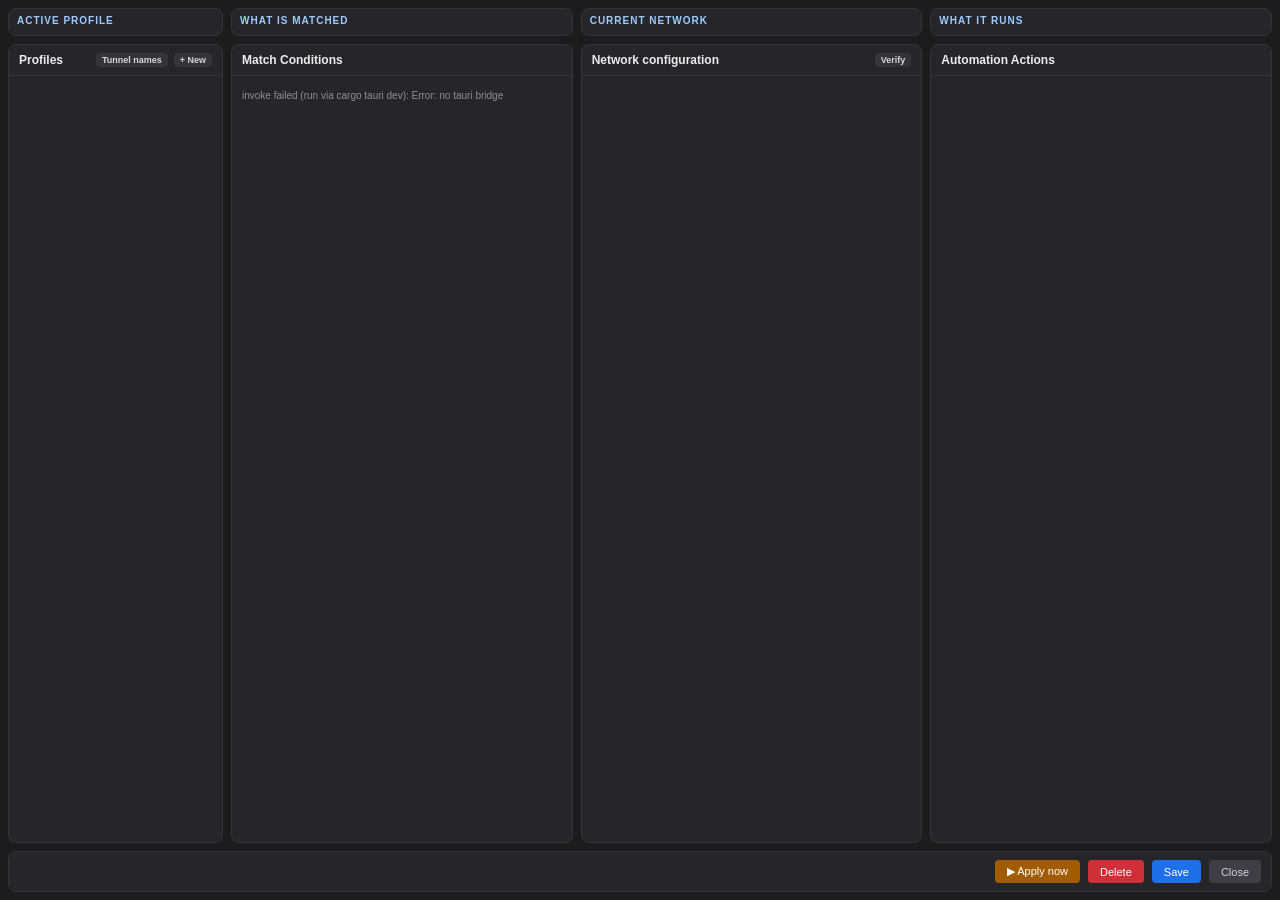
==== commit 9d9e4855: "Release 2.0.1: add public-IP lookup toggle and system proxy readout; align five windows with shared " ====
--- a/frontend/editor.html
+++ b/frontend/editor.html
@@ -17,7 +17,7 @@
     }
     body {
       background-color: var(--bg-main); color: var(--text-main);
-      font-family: -apple-system, BlinkMacSystemFont, "PingFang SC", "Microsoft YaHei", sans-serif;
+      font-family: var(--font-sans);
       margin: 0; padding: 8px; font-size: 12px; user-select: none; overflow: hidden;
     }
     /* 三层：当前状态条 / 四列编辑区 / 命令按钮。
@@ -373,6 +373,8 @@
   let appList = [];     // 本机已装程序（[{name, path}]）—— 启动程序动作的候选
   let appListLoading = false; // `get_installed_apps` 是否正在后台补拉，避免重复触发
   let appListReady = false;   // 是否已经补拉过一次（成功与否都算），避免 `loadAll` 每趟重扫
+  let statusLoading = false;  // `get_status` 是否正在后台补拉，避免重复触发
+  let statusReady = false;    // 是否已经补拉过一次（成功与否都算），避免 `loadAll` 每趟重扫
   let sel = null;       // { kind: 'profile' | 'fallback', id }
   let draft = null;     // 选中 Profile 的可编辑副本
   let dirty = false;
@@ -553,7 +555,10 @@
     // `nicList` 补的是这两份都没有的东西 —— 这张口叫什么、它自己的 MAC —— 而它们只在
     // 换卡、换关联时才变，所以也只有那时才重取（见 [`refreshNics`]）。
     const primary = nicList[0] || null;
-    const s = Object.assign({}, statusSnap, (view && view.snapshot) || {});
+    // 实时采样 `statusSnap` 必须胜过引擎快照 `view.snapshot`：后者是引擎上一轮评估留下的，
+    // 网络刚切换时还是旧网卡的旧地址。谁盖谁决定了这一格跟不跟得上真实网络 ——
+    // 让 statusSnap 后写入胜出（pollNet 每 3s 与每条 status 广播都会刷新它）。
+    const s = Object.assign({}, (view && view.snapshot) || {}, statusSnap || {});
     const wireless = !primary || primary.kind === "wireless";
     const ssid = s.ssid || (primary && primary.ssid) || "";
     const ssidDisplay = ssid || t("status.ssid_unknown");
@@ -587,9 +592,10 @@
     if (primary && primary.ipv6) rows.push([t("popup.ipv6"), primary.ipv6, true]);
     if (primary && primary.prefix6) rows.push([t("popup.prefix6"), primary.prefix6, true]);
     if (gw6) rows.push([t("popup.gateway6"), gw6, true]);
-    // DNS
+    // DNS：始终显示，空值给「—」（与托盘面板、应用弹窗同一口径）。
+    // 空行要回答的问题正是「DNS 是空的，还是没读到？」——不能整行藏掉。
     const dns = s.dns || (primary && primary.dns);
-    if (dns) rows.push([t("popup.dns"), dns, true]);
+    rows.push([t("popup.dns"), dns || "—", !!dns]);
 
     // 第三列「当前网络」：地址类值行（IP / 掩码 / 网关 / IPv6 三项 / DNS）右侧一枚
     // 「复制」按钮。旧版这里是「use」（一键把该值填进条件区），但 IP / 掩码 / 网关 /
@@ -1432,7 +1438,7 @@
     if (netPolling || cfgFetching || !cfgLoaded) return;
     netPolling = true;
     try {
-      const rawSt = await invoke("get_status");
+      const rawSt = await invoke("get_status", { needs_bssid: false });
       const st = typeof rawSt === "string" ? JSON.parse(rawSt) : rawSt;
       if (st && st.status) {
         statusSnap = st.status;
@@ -1641,36 +1647,35 @@
       loadFailed(e);
       return;
     }
-    // 剩下这两份（一条枚举 + `get_status`）每一项都要拉起系统子进程：Windows 上每一趟是一整条
-    // PowerShell 启动链，macOS 的降级链里 `get_status` 那一趟可以走到几秒。它们喂的是状态条、
-    // 徽标与下拉候选，不是表单本身 —— 让它们排进首绘的关键路径，就是现场那句「自动化配置点开
-    // 以后空白好几秒」。只有 `get_status` 的失败会落到下面的 catch：它带着「当前网络」那几项
-    // 地址和引擎视图，取不到就等于窗口没起来，不该装作没事。
+    // 枚举（网络 / 网卡 / 打印机）仍要拉系统子进程，但已由后端 `get_editor_enumerations`
+    // 合成一条 IPC、内部并发，比 `get_status` 便宜，且它喂的是**核心填表候选**（SSID / 接口 /
+    // 打印机），必须趁首绘后第一帧落地，不能无限延迟。
+    //
+    // `get_status` 则是另一回事：Windows 上每一趟是一整条 PowerShell 启动链、macOS 降级链里
+    // 还含一次几秒的 `system_profiler`，而它只喂状态条、徽标与引擎视图（非填表字段）。把它
+    // 和第二帧的枚举绑在同一个 `await` 上，就是 Windows / macOS 打开编辑器时「状态区空转几秒」
+    // 的来由。现在把它**移出关键路径**、改走后台补拉（见 [`loadStatus`]）：首绘后枚举一回来
+    // 就把候选填好，状态快照到了再单独刷新 —— 两个平台都「打开即满屏可交互」。
     try {
-      const [[nets, nics, adapters, printers], rawSt] = await Promise.all([external, invoke("get_status")]);
+      const [nets, nics, adapters, printers] = await external;
       wifiList = asArray(nets);
       nicList = asArray(nics);
       adapterList = asArray(adapters);
       printerList = asArray(printers);
-      const st = typeof rawSt === "string" ? JSON.parse(rawSt) : rawSt;
-      statusSnap = st.status || null;
-      view = st.engine || null;
       // 记下这份网卡清单是跟着哪个身份快照取来的（见 [`refreshNics`]）。取失败就当没有：
       // 留空键，下一次广播会再试一遍，而不是把这个窗口的接口信息永远冻在空上。
       nicsKey = nicsFailed ? "" : nicsFp();
-      // 语言与配色再以这一份快照对一次：两处来源本是同一句 `i18n::current()` / `theme_now()`，
-      // 但首绘那一瞬正好有人换了档时，快照里的是新的。
-      langShown = st.language || langShown;
-      setLang(langShown);
-      applyTheme(st.theme);
-      // 状态徽标和下拉候选都出自上面这几份，所以要重画一次才出现。用户在这不到一秒里
+      // 枚举候选都出自上面这几份，所以要重画一次才出现。用户在这不到一秒里
       // 已经动过表单时不重画 —— 那会把焦点从他正在填的那一格拿走；候选晚一步（跟着下一次
       // 自然重画）出现，不影响他手上这一条。广播那条路径同理，见 [`refreshLive`]。
       if (dirty) refreshLive(); else renderAll();
     } catch (e) {
       loadFailed(e);
     }
-    // 后台补拉已装程序：不进首屏关键路径（见上面 external 处的注释）。`appList` 是机器级
+    // 后台补拉状态快照（见上面注释）：不进首屏关键路径，Windows / macOS 上都不拖慢打开。
+    // 失败当作没有（和枚举 `nicsFailed` 一致），下次广播再试，不在这里把窗口判死。
+    loadStatus();
+    // 后台补拉已装程序：不进首屏关键路径（见 [`loadInstalledApps`]）。`appList` 是机器级
     // 缓存、与配置无关，所以即便随后又有一次 `loadAll` 也不会重复扫描 —— 它已经在了。
     loadInstalledApps();
   }
@@ -1694,6 +1699,38 @@
     } finally {
       appListLoading = false;
       appListReady = true;
+    }
+  }
+
+  /* —————————————————————— 状态快照后台补拉 —————————————————————— */
+
+  /// 后台补拉引擎状态快照（喂状态条 / 徽标 / 引擎视图）。从不在首屏关键路径上：
+  // Windows 上一趟是整条 PowerShell 启动链、macOS 降级链里含一次几秒的 `system_profiler`，
+  // 而它只喂状态展示、非填表字段 —— 让它占第二帧关键路径，就是 Windows / macOS 打开编辑器时
+  // 「状态区空转几秒」的来由。移到这里后，首绘只等枚举，状态到了再单独刷新。
+  // 与 `appListReady` 同理：带 TTL 的引擎快照缓存、与配置无关，第二趟 `loadAll` 直接复用，不重采。
+  async function loadStatus() {
+    // 已经补拉过（成功与否都算）就直接复用：它是引擎快照缓存、与配置无关，`loadAll` 每趟都
+    // 会调一次，但第二趟起不该再起一次 PowerShell / system_profiler 采样。进行中也跳过，避免并发重入。
+    if (statusLoading || statusReady) return;
+    statusLoading = true;
+    try {
+      const rawSt = await invoke("get_status", { needs_bssid: false }).catch(() => null);
+      if (!rawSt) return; // 取不到就当没有，下次广播再试，不在这里把窗口判死
+      const st = typeof rawSt === "string" ? JSON.parse(rawSt) : rawSt;
+      statusSnap = st.status || null;
+      view = st.engine || null;
+      // 语言与配色再以这一份快照对一次：两处来源本是同一句 `i18n::current()` / `theme_now()`，
+      // 但首绘那一瞬正好有人换了档时，快照里的是新的。
+      langShown = st.language || langShown;
+      setLang(langShown);
+      applyTheme(st.theme);
+      // 状态徽标出自上面这几份，所以要重画一次才出现。用户正在编辑时不抢焦点（走 `refreshLive`
+      // 原地更新）；停手后的下一次自然重画里出现，不影响手上这一条。
+      if (dirty) refreshLive(); else renderAll();
+    } finally {
+      statusLoading = false;
+      statusReady = true;
     }
   }
 
@@ -2392,6 +2429,12 @@
     await loadAll();
     // 顶部「当前网络」每 3s 自拉一次：补上引擎在稳定网络下不发广播时缺失的实时性。
     setInterval(pollNet, 3000);
+    // 就绪心跳：init 全部跑完才发。「界面全白」在文件日志里是隐形的，这条心跳让
+    // 下一次白屏能用「日志里有没有 ready」一步分辨 JS 没跑还是画不出来。
+    // Readiness heartbeat, sent only after init fully completes: blank-window
+    // failures are invisible in the file log, and this line splits the next one
+    // into "scripts never ran" vs "ran but failed to paint" in a single step.
+    invoke("frontend_ready", { win: "editor" }).catch(() => {});
   })();
 </script>
 </body>
--- a/frontend/theme.css
+++ b/frontend/theme.css
@@ -78,6 +78,39 @@
   --t-mask: rgba(0, 0, 0, .5);
   --t-shadow: 0 10px 30px rgba(0, 0, 0, .4);        /* 居中大弹层 */
   --t-shadow-pop: 0 3px 10px rgba(0, 0, 0, .28);    /* 贴在内容上的小浮层（候选清单） */
+
+  /* Shared scale tokens: font stacks, an AppKit-like type scale, an 8pt grid,
+     row heights and motion. Non-color names are inherited by the light theme.
+     — 非配色尺度：五扇窗口共用一份真相。这些名字不带 `--t-` 前缀，所以只在
+     `:root` 写一遍、浅色档靠层叠继承（validate.py 只要求成对的 `--t-*` 两档都有）；
+     字体、字阶、8pt 网格和行高集中在这里，窗口内联样式只做别名与布局。 */
+  --font-sans: -apple-system, BlinkMacSystemFont, "SF Pro Text", "PingFang SC",
+               "Microsoft YaHei", "Segoe UI", "Apple SD Gothic Neo", "Malgun Gothic",
+               "Noto Sans", "Noto Sans CJK SC", "Noto Sans CJK KR", "Helvetica Neue",
+               Arial, sans-serif;
+  --font-mono: ui-monospace, "SF Mono", SFMono-Regular, Menlo, Monaco,
+               "Cascadia Mono", Consolas, monospace;
+
+  /* 12px is the body size of this compact UI: the tray is only 360px wide.
+     12px 是这套紧凑界面的正文档：托盘只有 360px 宽，13px 放不下同样多的信息。 */
+  --text-title-2:  600 14px/19px var(--font-sans);
+  --text-headline: 600 12px/17px var(--font-sans);
+  --text-body:     400 12px/1.45 var(--font-sans);
+  --text-compact:  400 12px/1.3 var(--font-sans);   /* Result popup: tight leading. / 结果弹窗：行距压到最小，一屏多列几项 */
+  --text-callout:  400 11px/15px var(--font-sans);
+  --text-footnote: 400 10px/13px var(--font-sans);
+
+  --space-1: 4px;
+  --space-2: 8px;
+  --space-3: 12px;
+  --space-4: 16px;
+
+  --row-compact: 24px;
+  --row-std: 28px;
+
+  --ease-out: cubic-bezier(0.2, 0, 0.1, 1);
+  --dur-fast: 120ms;
+  --dur-base: 220ms;
 }
 
 html[data-theme="light"] {
@@ -189,3 +222,48 @@
   overflow: visible; text-overflow: clip;
   white-space: normal; word-break: break-word; overflow-wrap: anywhere; line-height: 1.35;
 }
+
+/* Control baseline shared by all five windows. Each window still paints its
+   own buttons; only the removal of the native look happens here, otherwise
+   macOS WebKit's Aqua bezel shows through transparent backgrounds.
+   — 五扇窗口共用的控件基线。每扇窗口仍各自画按钮的样子，只把「抹掉系统原生外观」
+   这件事集中在这里：否则 macOS WebKit 的 Aqua 圆框会从半透明背景底下透出来。 */
+button {
+  appearance: none;
+  -webkit-appearance: none;
+  font: inherit;
+  color: inherit;
+  cursor: pointer;
+  line-height: inherit;
+}
+button::-moz-focus-inner { border: 0; padding: 0; }
+
+/* :root disables selection so dragging across the chrome never highlights a
+   label; inputs and log bodies opt back in so they can be copied.
+   :root 关掉了全局选中（拖过导航不会高亮），但输入框和日志正文要能复制。 */
+input, textarea { user-select: text; -webkit-user-select: text; }
+
+/* Long lists should not fall back to the platform scrollbar: on Windows it is
+   a grey block that stands out badly in the light theme.
+   长列表不该落回各平台默认滚动条：Windows 上是灰方块，浅色档尤其突兀。 */
+* { scrollbar-width: thin; scrollbar-color: var(--t-line-hi) transparent; }
+::-webkit-scrollbar { width: 9px; height: 9px; }
+::-webkit-scrollbar-track { background: transparent; }
+::-webkit-scrollbar-thumb {
+  background: var(--t-line-hi); border: 2px solid transparent;
+  background-clip: content-box; border-radius: var(--t-r-pill);
+}
+::-webkit-scrollbar-thumb:hover { background: var(--t-fg-dim); background-clip: content-box; }
+::-webkit-scrollbar-corner { background: transparent; }
+
+/* Motion can be turned off: focus and state changes still read through color
+   and shape, never through animation alone.
+   动效可以关：键盘焦点与状态变化仍然靠颜色/形状区分，不靠动画传达。 */
+@media (prefers-reduced-motion: reduce) {
+  *, *::before, *::after {
+    animation-duration: 0.01ms !important;
+    animation-iteration-count: 1 !important;
+    transition-duration: 0.01ms !important;
+    scroll-behavior: auto !important;
+  }
+}
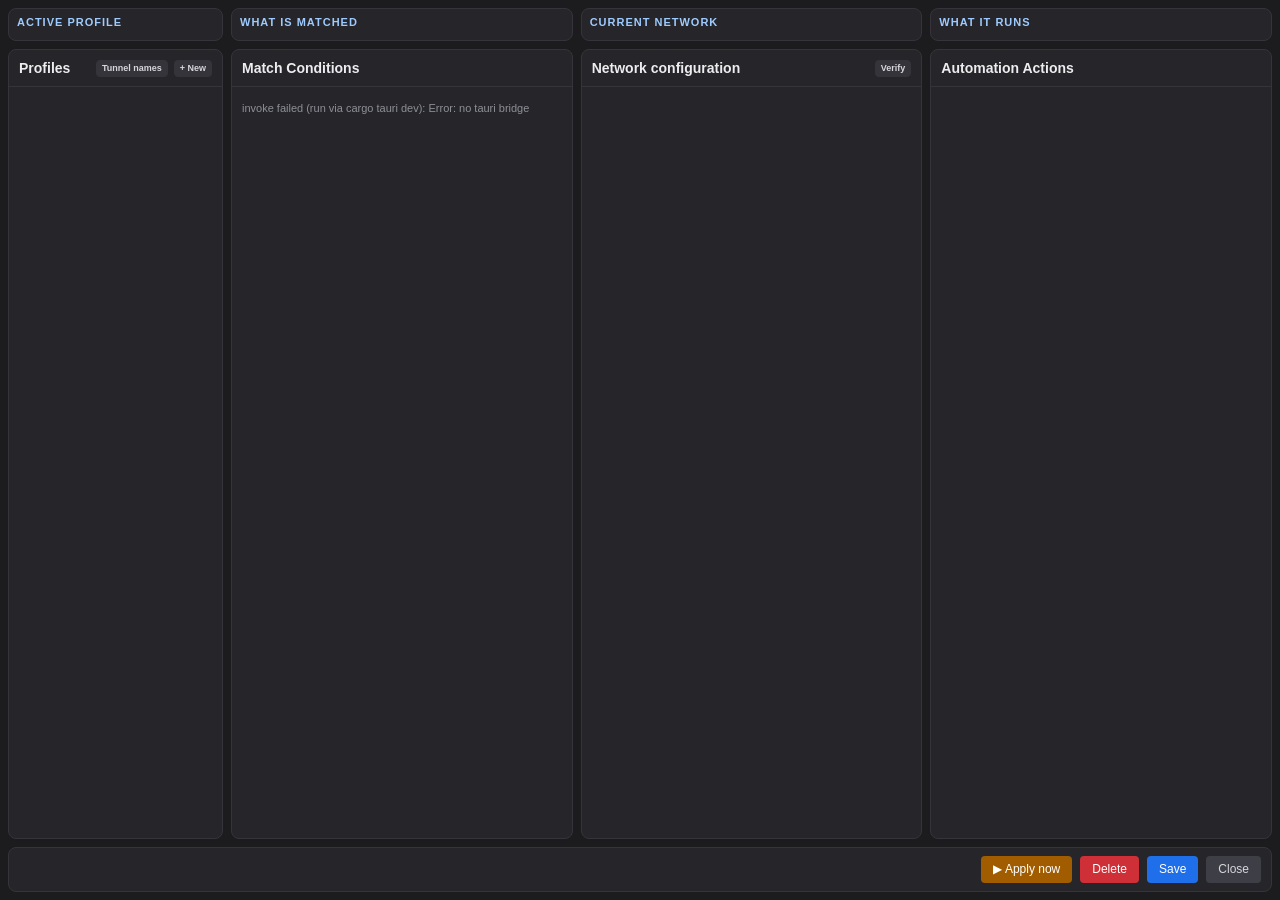
==== commit 412f4b88: "Release 2.0.2: restore public-IP location in Chinese UI, open editor on active profile, align log co" ====
--- a/frontend/editor.html
+++ b/frontend/editor.html
@@ -14,11 +14,14 @@
       --text-accent: var(--t-fg-accent); --btn-primary: var(--t-accent); --btn-danger: var(--t-danger);
       --btn-warning: var(--t-warning); --radius-md: var(--t-r-md); --radius-sm: var(--t-r-sm);
       --ok: var(--t-ok); --warn: var(--t-warn); --err: var(--t-err); --off: var(--t-off);
+      /* 1180px 的编辑器走宽屏字阶：正文 13px、标题 14px、标签 12px、提示 11px。
+         托盘与设置仍是 12px 正文，不受这里影响。 */
+      --fs-body: 13px; --fs-head: 14px; --fs-label: 12px; --fs-hint: 11px;
     }
     body {
       background-color: var(--bg-main); color: var(--text-main);
-      font-family: var(--font-sans);
-      margin: 0; padding: 8px; font-size: 12px; user-select: none; overflow: hidden;
+      font: var(--text-wide-body);
+      margin: 0; padding: 8px; user-select: none; overflow: hidden;
     }
     /* 三层：当前状态条 / 四列编辑区 / 命令按钮。
        第一层的四格与第二层的四列用**同一套** grid-template-columns，所以每一格正好压在
@@ -35,7 +38,7 @@
       overflow-y: auto; min-height: 0;
     }
     .cell-k {
-      font-size: 10px; color: var(--text-accent); text-transform: uppercase;
+      font-size: var(--fs-hint); color: var(--text-accent); text-transform: uppercase;
       letter-spacing: 1px; font-weight: 700; margin-bottom: 3px;
     }
     .panel {
@@ -45,7 +48,7 @@
     }
     .panel-header {
       padding: 8px 10px; border-bottom: 1px solid var(--border-color);
-      font-weight: bold; font-size: 12px; display: flex; justify-content: space-between;
+      font-weight: bold; font-size: var(--fs-head); display: flex; justify-content: space-between;
       align-items: center; gap: 6px; flex: none;
     }
     .panel-content { padding: 10px; flex: 1; overflow-y: auto; min-height: 0; }
@@ -54,7 +57,7 @@
     /* Profile 行：勾选框、名字、状态、快速切换勾选全在一行；选中行把名字换成输入框 */
     .prow {
       padding: 5px 8px; cursor: pointer; border-bottom: 1px solid var(--border-color);
-      border-left: 3px solid transparent; font-size: 12px;
+      border-left: 3px solid transparent; font-size: var(--fs-body);
       display: flex; align-items: center; gap: 6px;
     }
     .prow:hover { background: var(--t-hover); }
@@ -72,7 +75,7 @@
     .li-off { opacity: .55; }
     .badge-slot { display: flex; align-items: center; }
     .group-title {
-      font-size: 11px; color: var(--text-accent); margin: 10px 0 5px 0;
+      font-size: var(--fs-label); color: var(--text-accent); margin: 10px 0 5px 0;
       padding-bottom: 3px; border-bottom: 1px dashed var(--border-color); font-weight: bold;
       display: flex; justify-content: space-between; align-items: center; gap: 6px;
     }
@@ -80,16 +83,16 @@
     /* 分支标题（THEN / ELSE）：本列先 THEN 后 ELSE，与执行顺序一致 */
     .branch-title {
       margin: 12px 0 6px; padding: 3px 7px; border-radius: var(--radius-sm);
-      background: var(--t-raised); color: var(--t-fg-accent); font-size: 11px; font-weight: 700;
+      background: var(--t-raised); color: var(--t-fg-accent); font-size: var(--fs-label); font-weight: 700;
       letter-spacing: .3px;
     }
     .branch-title:first-child { margin-top: 0; }
     .branch-title.else { color: var(--t-on-raised); }
     .form-group { margin-bottom: 5px; display: grid; grid-template-columns: 84px 1fr; gap: 6px; align-items: center; }
-    label { color: var(--text-label); font-size: 11px; text-align: right; line-height: 1.2; }
+    label { color: var(--text-label); font-size: var(--fs-label); text-align: right; line-height: var(--leading-tight); }
     input, select, textarea {
       background: var(--bg-input); border: 1px solid var(--border-color); color: var(--text-main);
-      padding: 3px 5px; border-radius: var(--radius-sm); font-size: 11px; width: 100%; box-sizing: border-box;
+      padding: 3px 5px; border-radius: var(--radius-sm); font-size: var(--fs-label); width: 100%; box-sizing: border-box;
       font-family: inherit;
     }
     input[type=checkbox] { width: auto; }
@@ -117,7 +120,7 @@
        让位、挂 `.up` 朝上长，并把 max-height 收到这一边的余量（见 comboPlan / comboFlip）。 */
     .combo-list.up { top: auto; bottom: 100%; }
     .combo-list.open { display: block; }
-    .combo-opt { display: block; padding: 3px 6px; font-size: 11px; cursor: pointer;
+    .combo-opt { display: block; padding: 3px 6px; font-size: var(--fs-label); cursor: pointer;
                   overflow: hidden; text-overflow: ellipsis; white-space: nowrap; }
     .combo-opt:hover { background: var(--t-tint-live); }
     /* 启动程序那一行：组合框占满余下宽度，「浏览…」按钮不自缩。position: relative 是浮层的
@@ -129,15 +132,15 @@
     /* 这里从前写着 `outline: none`：它比 theme.css 的 `:focus-visible` 更具体，于是把键盘
        焦点环一起吃掉了 —— 同一件事在另外三扇窗口里是一圈描边，只有编辑器剩一条边框变色。 */
     textarea { resize: vertical; min-height: 90px; font-family: ui-monospace, Menlo, monospace; }
-    .hint { color: var(--text-label); font-size: 10px; line-height: 1.35; margin: 2px 0 6px; }
+    .hint { color: var(--text-label); font-size: var(--fs-hint); line-height: 1.35; margin: 2px 0 6px; }
     .card {
       border: 1px solid var(--border-color); border-radius: var(--radius-sm);
       padding: 5px 6px; margin-bottom: 5px; background: var(--t-inset);
     }
     .card-head { display: flex; justify-content: space-between; align-items: center; gap: 4px; margin-bottom: 4px; }
-    .card-title { font-size: 10px; color: var(--t-tint-warn-fg); font-weight: bold; overflow: hidden;
+    .card-title { font-size: var(--fs-hint); color: var(--t-tint-warn-fg); font-weight: bold; overflow: hidden;
                   text-overflow: ellipsis; white-space: nowrap; }
-    .kv { display: flex; justify-content: space-between; gap: 6px; font-size: 10px; line-height: 1.7; }
+    .kv { display: flex; justify-content: space-between; gap: 6px; font-size: var(--fs-hint); line-height: 1.7; }
     .kv .k { color: var(--text-label); flex: none; }
     /* 省略号挂在真正装文字的那一层：`.v` 是 flex 容器，它自己的 `text-overflow` 管不到匿名
        文本项，长路径 / 打印机名从前是被硬裁成两截，不出「…」。 */
@@ -155,8 +158,8 @@
        形状和位置都留着。 */
     .mini-btn:disabled { color: var(--t-fg-dim); border-color: var(--t-line);
       cursor: default; background: var(--t-sunken); }
-    .empty { color: var(--text-label); font-size: 10px; padding: 4px 0; }
-    .switch { display: flex; align-items: center; gap: 6px; font-size: 11px; margin-bottom: 6px; }
+    .empty { color: var(--text-label); font-size: var(--fs-hint); padding: 4px 0; }
+    .switch { display: flex; align-items: center; gap: 6px; font-size: var(--fs-label); margin-bottom: 6px; }
     .switch.inline { margin: 0; }
     .switch label, .switch span { text-align: left; color: var(--text-main); }
     /* 条件行：勾选框、类型、值、状态、删除，全部一行。
@@ -186,7 +189,7 @@
     .achip.run { background: var(--t-tint-warn); color: var(--t-tint-warn-fg); }
     /* 失败原因摊在动作行下面：只进 toast 或 title 的话，用户一眨眼就没了，
        而这正是他要拿去排障的那句话 */
-    .aerr { color: var(--t-err); font-size: 10px; margin-top: 3px; word-break: break-word; }
+    .aerr { color: var(--t-err); font-size: var(--fs-hint); margin-top: 3px; word-break: break-word; }
     .rule-box { border-left: 3px solid var(--t-line-hi); }
     .rule-box.r-match { border-left-color: var(--ok); }
     .rule-box.r-nomatch { border-left-color: var(--err); }
@@ -199,7 +202,7 @@
     }
     button {
       background: var(--btn-primary); color: var(--t-on-accent); border: none; padding: 5px 12px;
-      border-radius: var(--radius-sm); cursor: pointer; font-size: 11px;
+      border-radius: var(--radius-sm); cursor: pointer; font-size: var(--fs-label);
     }
     button:hover { opacity: .9; }
     button.danger { background: var(--btn-danger); }
@@ -208,7 +211,7 @@
     button.ghost { background: var(--t-raised); color: var(--t-on-raised); border: 1px solid var(--border-color); }
     .banner {
       background: var(--t-tint-warn); color: var(--t-tint-warn-fg); border: 1px solid var(--t-tint-warn-line);
-      border-radius: var(--radius-sm); padding: 6px 10px; font-size: 11px; flex: none;
+      border-radius: var(--radius-sm); padding: 6px 10px; font-size: var(--fs-label); flex: none;
     }
     .banner.info { background: var(--t-note-bg); color: var(--t-note-fg); border-color: var(--t-note-line); }
     .banner[hidden] { display: none; }
@@ -218,7 +221,7 @@
     #toast {
       position: fixed; left: 50%; bottom: 58px; transform: translateX(-50%); z-index: 60;
       background: var(--t-toast-bg); border: 1px solid var(--border-color); color: var(--t-on-accent);
-      padding: 6px 14px; border-radius: var(--t-r-pill); font-size: 11px; opacity: 0;
+      padding: 6px 14px; border-radius: var(--t-r-pill); font-size: var(--fs-label); opacity: 0;
       transition: opacity .2s; pointer-events: none; max-width: 92vw; overflow: hidden;
       text-overflow: ellipsis; white-space: nowrap;
     }
@@ -229,12 +232,12 @@
     .modal { width: 400px; max-width: 92%; background: var(--bg-panel);
       border: 1px solid var(--border-color); border-radius: var(--radius-md); padding: 14px; }
     .modal.wide { width: 520px; max-height: 86vh; overflow-y: auto; }
-    .modal h3 { margin: 0 0 8px; font-size: 13px; }
-    .modal .mv { font-size: 11px; color: var(--text-label); line-height: 1.5; }
+    .modal h3 { margin: 0 0 8px; font-size: var(--fs-head); }
+    .modal .mv { font-size: var(--fs-label); color: var(--text-label); line-height: 1.5; }
     .tun-row { display: flex; gap: 6px; margin: 4px 0; align-items: center; }
     .tun-row .tun-dev { flex: 0 0 38%; }
     .tun-row .tun-name { flex: 1; }
-    .modal ul, .modal ol { margin: 8px 0; padding-left: 18px; font-size: 12px; }
+    .modal ul, .modal ol { margin: 8px 0; padding-left: 18px; font-size: var(--fs-body); }
     ::-webkit-scrollbar { width: 5px; height: 5px; }
   </style>
 </head>
@@ -378,6 +381,14 @@
   let sel = null;       // { kind: 'profile' | 'fallback', id }
   let draft = null;     // 选中 Profile 的可编辑副本
   let dirty = false;
+  // Whether the user has manually picked a row. The engine view (`view`) arrives after the
+  // config, so first paint can only select the first profile; once the view lands we auto-select
+  // the active one — but only if the user has not touched anything yet.
+  //
+  // 用户是否手动点过配置行。打开窗口时引擎视图比配置晚到，首绘只能先选第一条；视图一到
+  // 就自动切到「当前生效」那条（等于用户点了它），但只在用户还没动手时做，否则会把用户
+  // 正在看的另一条悄悄换掉。
+  let userPicked = false;
   // DNS 三态下拉的「当前选中项」记忆：数据模型只有一个 `net.dns` 字段（undefined=保持 /
   // ""=系统给 / 非空=指定），「指定但还没填」与「系统给」在模型里都是 `""`，无法区分。
   // 用户点了「指定」后 net.dns 仍是空串，重渲染会把它读回「系统给」、下拉跳回去。这条
@@ -1487,10 +1498,41 @@
   async function pick(kind, id) {
     if (dirty && !(sel && sel.kind === kind && sel.id === id) &&
         !(await askDiscard(t("editor.confirm_switch_dirty")))) return;
+    userPicked = true;
     dirty = false;
     sel = { kind, id };
     draft = kind === "profile" ? clone((cfg.profiles || []).find(p => p.id === id)) : null;
     if (kind === "profile" && !draft) sel = null;
+    renderAll();
+  }
+
+  /// The engine view lands after first paint; select whichever profile is currently active,
+  /// the same as the user clicking it in the first column. Columns 2-4 (conditions / 3A
+  /// network / 3B actions) are all driven by `sel` + `draft`, so selecting it fills all four
+  /// columns with the live config.
+  /// Only step in when the user has not picked anything, has no unsaved edits, and no reload
+  /// is in flight — any of those means this slot belongs to the user and auto-switching would
+  /// clobber their work.
+  /// 视图到达后，把选中态切到「当前生效」的那一条 —— 等价于用户点了第一行里的它。后三列
+  /// （条件 / 3A 网络 / 3B 动作）都由 `sel` + `draft` 驱动，选中它就能让四列一起显示生效
+  /// 配置。只在用户没手动选过、没有未保存改动、配置也不在重读中时介入。
+  function autoSelectActive() {
+    if (userPicked || dirty || cfgFetching || !cfgLoaded) return;
+    const aid = activeId();
+    // Nothing is active (DHCP paused, or no match and no fallback): leave first paint's pick
+    // alone — better than clearing what the user is already looking at.
+    // 没有任何配置生效（DHCP 暂停 / 零命中又无兜底）时不动，保留首绘那条。
+    if (!aid && !fallbackActive()) return;
+    const kind = aid ? "profile" : "fallback";
+    const id = aid || null;
+    // Already selected: skip the repaint. Status broadcasts arrive repeatedly and a redundant
+    // renderAll would steal focus from the field being edited.
+    // 已经选中就不重画：广播会反复来，重复 renderAll 会夺走正在填的焦点。
+    if (sel && sel.kind === kind && sel.id === id) return;
+    sel = { kind, id };
+    draft = kind === "profile" ? clone(savedProfile(id)) : null;
+    if (kind === "profile" && !draft) sel = null;
+    if (kind === "fallback" && !globalDraft.fallback) globalDraft.fallback = { enabled: true };
     renderAll();
   }
 
@@ -1725,6 +1767,11 @@
       langShown = st.language || langShown;
       setLang(langShown);
       applyTheme(st.theme);
+      // Auto-select the active profile when the view lands (unless the user already picked) —
+      // the same as clicking it, filling columns 2-4. It repaints only if the selection changed.
+      // 视图一到就自动选中生效那条（用户没手动选过时），后三列随之填好；仅在选中态真的
+      // 改变时才重画。
+      autoSelectActive();
       // 状态徽标出自上面这几份，所以要重画一次才出现。用户正在编辑时不抢焦点（走 `refreshLive`
       // 原地更新）；停手后的下一次自然重画里出现，不影响手上这一条。
       if (dirty) refreshLive(); else renderAll();
@@ -2385,6 +2432,11 @@
         // 界面跟着它变新，不需要为「IP 下发了」再问一次后端。
         if (p.status) statusSnap = p.status;
         view = p.engine;
+        // The active profile may first appear in a broadcast (window opened before the
+        // engine's first decision): auto-select it unless the user already picked one.
+        // 生效配置可能第一次出现在广播里（窗口比引擎首轮判定开得早）：用户没手动选过时
+        // 自动选中它，让四列一起反映当前生效配置。
+        autoSelectActive();
         refreshLive();
         // 网络变了，条件命中徽标（第 2 列那个绿标）必须跟着重算：它来自 `preview_match`，
         // 而预览只在表单改动时跑。不在这里也触发，`view` 虽然更新了，徽标却要等到用户手动
--- a/frontend/theme.css
+++ b/frontend/theme.css
@@ -15,17 +15,21 @@
    核对过 —— 只有占位符是例外（它是提示不是内容，3:1 一级就够）。`scripts/validate.py` 按
    成对 token 实算比值，不达标就红：这一句从前只是注释，所以深色档里有五处悄悄掉到 3.7~4.4。
 
-   尺度也在这份里：圆角只有三档 —— `--t-r-sm`（控件）、`--t-r-md`（容器）、`--t-r-pill`（徽标与
-   toast）。四扇窗口从前各写各的（实测 7 种值：2/4/5/6/8/10/999），同一个角色在不同窗口圆得不
-   一样，看着就是没对齐。阴影分两档：居中弹层用 `--t-shadow`，贴在内容上的小浮层用
-   `--t-shadow-pop` —— 后者从前在编辑器里硬写成黑色，切到浅色档就变成一块灰边。 */
+   尺度也在这份里：圆角分四档 —— `--t-r-xs`（细控件）、`--t-r-sm`（控件）、`--t-r-md`
+   （容器）、`--t-r-lg`（整块面板 / NSWindow 的 10px），外加 `--t-r-pill`（徽标与 toast）。
+   四扇窗口从前各写各的（实测 7 种值：2/4/5/6/8/10/999），同一个角色在不同窗口圆得不
+   一样，看着就是没对齐。阴影分四档 `--t-shadow-xs/sm/md/lg`，按所在底色取同色相而不是
+   纯黑 rgba —— 后者切到浅色档就变成一块灰边；`--t-shadow` / `--t-shadow-pop` 是给旧
+   markup 留的两枚别名，仍指向同一套值。 */
 
 :root {
   color-scheme: dark;
 
-  /* — 尺度：全站只有这三档圆角 — */
+  /* — 尺度：全站只有这四档圆角 + 一枚 pill — */
+  --t-r-xs: 2px;              /* 细控件：徽标内的小色块、分隔条端点 */
   --t-r-sm: 4px;              /* 控件：输入框、按钮、小卡片 */
   --t-r-md: 8px;              /* 容器：卡片、面板、弹层 */
+  --t-r-lg: 10px;             /* 整块面板：与 NSWindow 的圆角同值 */
   --t-r-pill: 999px;          /* 徽标与 toast：只有一粒字的高度 */
 
   /* — 面 — */
@@ -76,8 +80,20 @@
   --t-selection: rgba(31, 111, 235, .32);   /* 跟着 `--t-accent` 走，别留在旧的主色上 */
   --t-toast-bg: rgba(0, 0, 0, .82);
   --t-mask: rgba(0, 0, 0, .5);
-  --t-shadow: 0 10px 30px rgba(0, 0, 0, .4);        /* 居中大弹层 */
-  --t-shadow-pop: 0 3px 10px rgba(0, 0, 0, .28);    /* 贴在内容上的小浮层（候选清单） */
+  /* 阴影跟着底色走同色相：深底用近黑的蓝 slate，浅底用中明度蓝灰。纯黑 rgba
+     在浅色档会变成一块脏灰边 —— 这里两档各自给值，窗口只引用 token。
+     Hue-matched shadows: the dark set uses near-black blue slate, the light set
+     mid-tone blue grey. Plain black shifts to a dirty grey on light surfaces. */
+  --t-shadow-xs: 0 0 0 .5px rgba(100, 110, 180, .14),
+                 0 1px 2px hsla(230, 40%, 4%, .50);
+  --t-shadow-sm: 0 1px 3px hsla(230, 40%, 5%, .45),
+                 0 2px 6px hsla(230, 40%, 4%, .35);
+  --t-shadow-md: 0 4px 12px hsla(230, 40%, 4%, .55),
+                 0 16px 48px hsla(230, 40%, 3%, .40);
+  --t-shadow-lg: 0 8px 24px hsla(230, 40%, 3%, .65),
+                 0 24px 64px hsla(230, 40%, 2%, .50);
+  --t-shadow: var(--t-shadow-lg);      /* 旧名字：居中大弹层 */
+  --t-shadow-pop: var(--t-shadow-md);  /* 旧名字：贴在内容上的小浮层 */
 
   /* Shared scale tokens: font stacks, an AppKit-like type scale, an 8pt grid,
      row heights and motion. Non-color names are inherited by the light theme.
@@ -100,6 +116,25 @@
   --text-callout:  400 11px/15px var(--font-sans);
   --text-footnote: 400 10px/13px var(--font-sans);
 
+  /* Wide-window type scale. 1180px editors and 900px log windows have room for
+     AppKit's 13px body; the 360px tray and 480px settings keep the 12px set
+     above. Only the large windows opt in, so no narrow window loses a row.
+     — 宽屏字阶：1180px 编辑器与 900px 日志窗用 13px 正文，托盘与设置仍走 12px。
+     只在大窗口里显式取用，窄窗的行密度不受影响。 */
+  --text-wide-title:   600 17px/22px var(--font-sans);
+  --text-wide-headline:600 14px/19px var(--font-sans);
+  --text-wide-body:    400 13px/1.45 var(--font-sans);
+  --text-wide-compact: 400 13px/1.3 var(--font-sans);
+  --text-wide-callout: 400 12px/16px var(--font-sans);
+  --text-wide-footnote:400 11px/14px var(--font-sans);
+
+  /* Line heights and numeric alignment are roles, not one-off values.
+     — 行高与等宽数字也是角色，不是随手写的数字。 */
+  --leading-tight: 1.25;
+  --leading-normal: 1.45;
+  --leading-relaxed: 1.6;
+  --numeric-tabular: tabular-nums;
+
   --space-1: 4px;
   --space-2: 8px;
   --space-3: 12px;
@@ -158,8 +193,16 @@
   --t-selection: rgba(26, 99, 201, .22);
   --t-toast-bg: rgba(35, 38, 47, .94);
   --t-mask: rgba(28, 32, 46, .34);
-  --t-shadow: 0 10px 30px rgba(28, 34, 58, .18);
-  --t-shadow-pop: 0 3px 10px rgba(28, 34, 58, .16);
+  --t-shadow-xs: 0 0 0 .5px rgba(100, 116, 139, .14),
+                 0 1px 2px hsla(225, 25%, 40%, .08);
+  --t-shadow-sm: 0 1px 3px hsla(225, 25%, 50%, .10),
+                 0 2px 8px hsla(225, 25%, 40%, .08);
+  --t-shadow-md: 0 4px 12px hsla(225, 25%, 40%, .12),
+                 0 16px 48px hsla(225, 25%, 35%, .08);
+  --t-shadow-lg: 0 8px 24px hsla(225, 25%, 35%, .18),
+                 0 24px 64px hsla(225, 25%, 30%, .12);
+  --t-shadow: var(--t-shadow-lg);
+  --t-shadow-pop: var(--t-shadow-md);
 }
 
 /* 选中的字要看得清：默认的蓝色高亮在深底上会把字吃掉，浅底上又和主色撞车。
